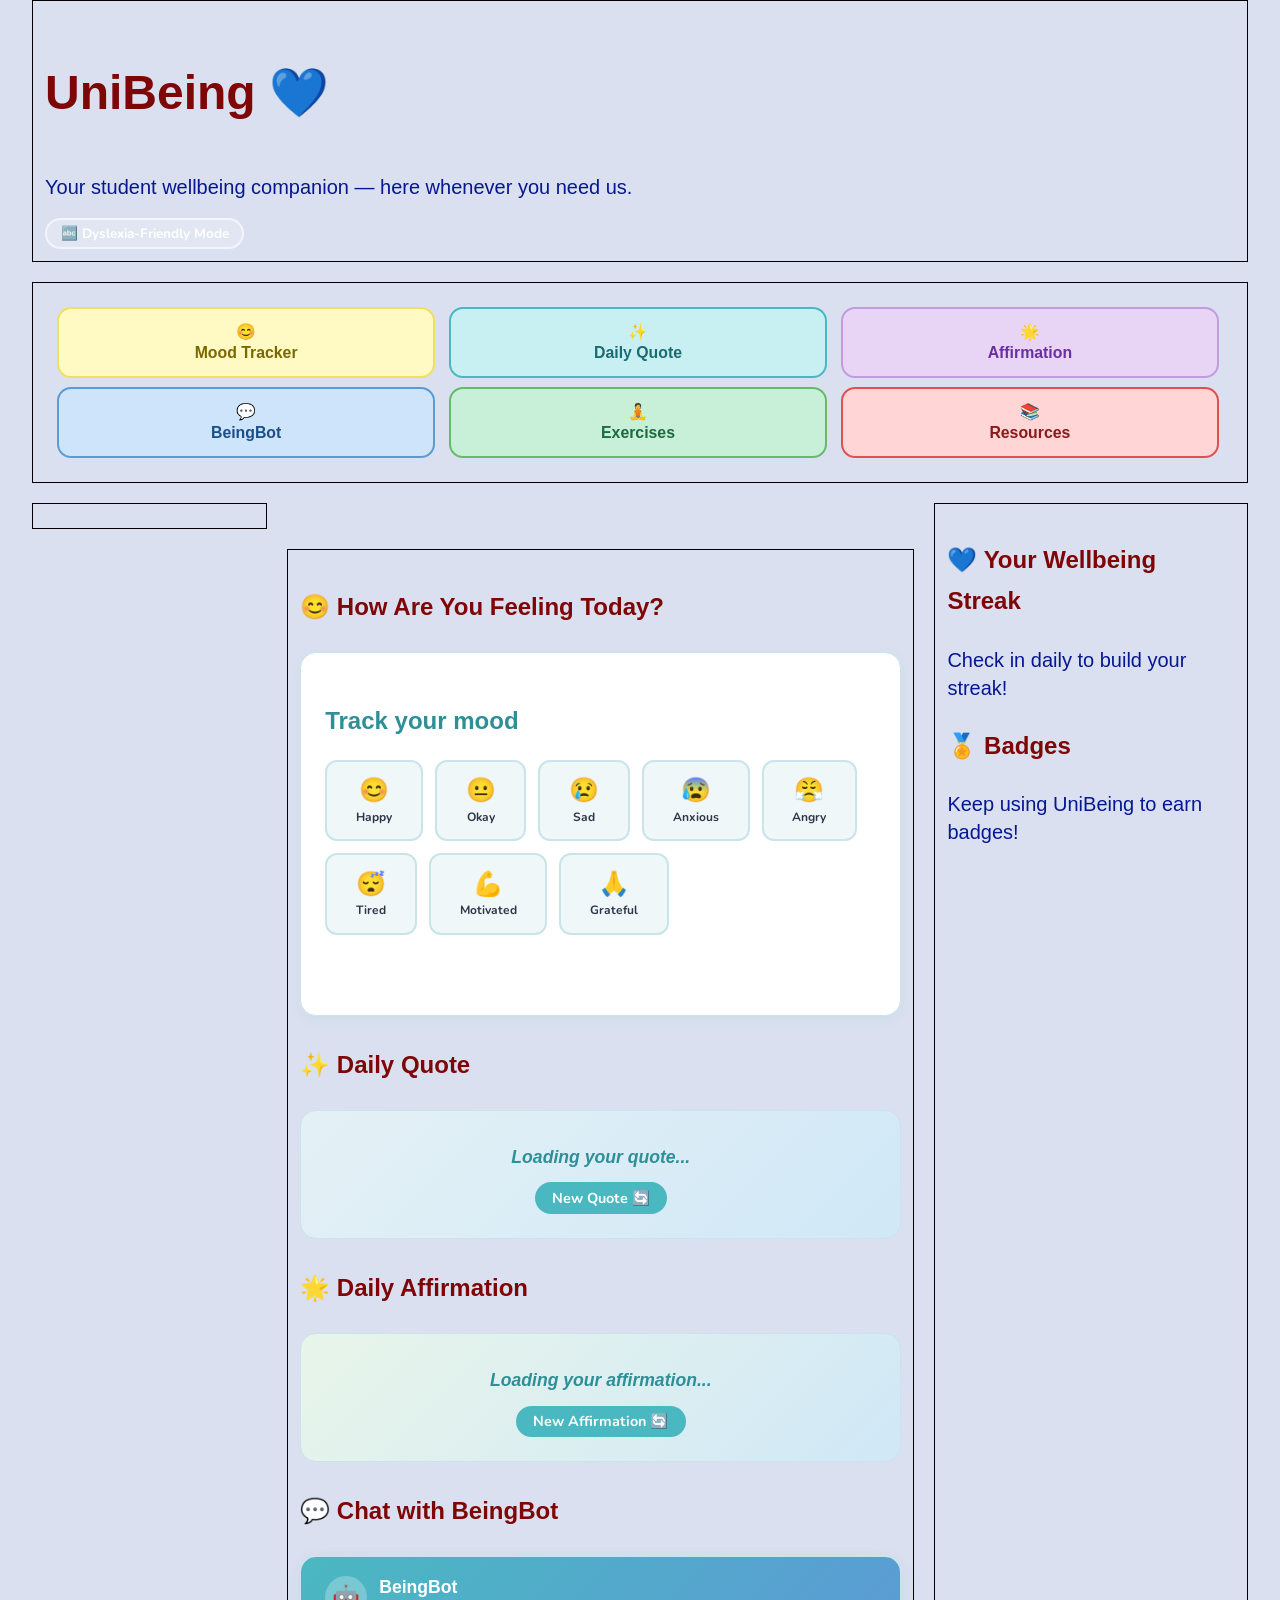
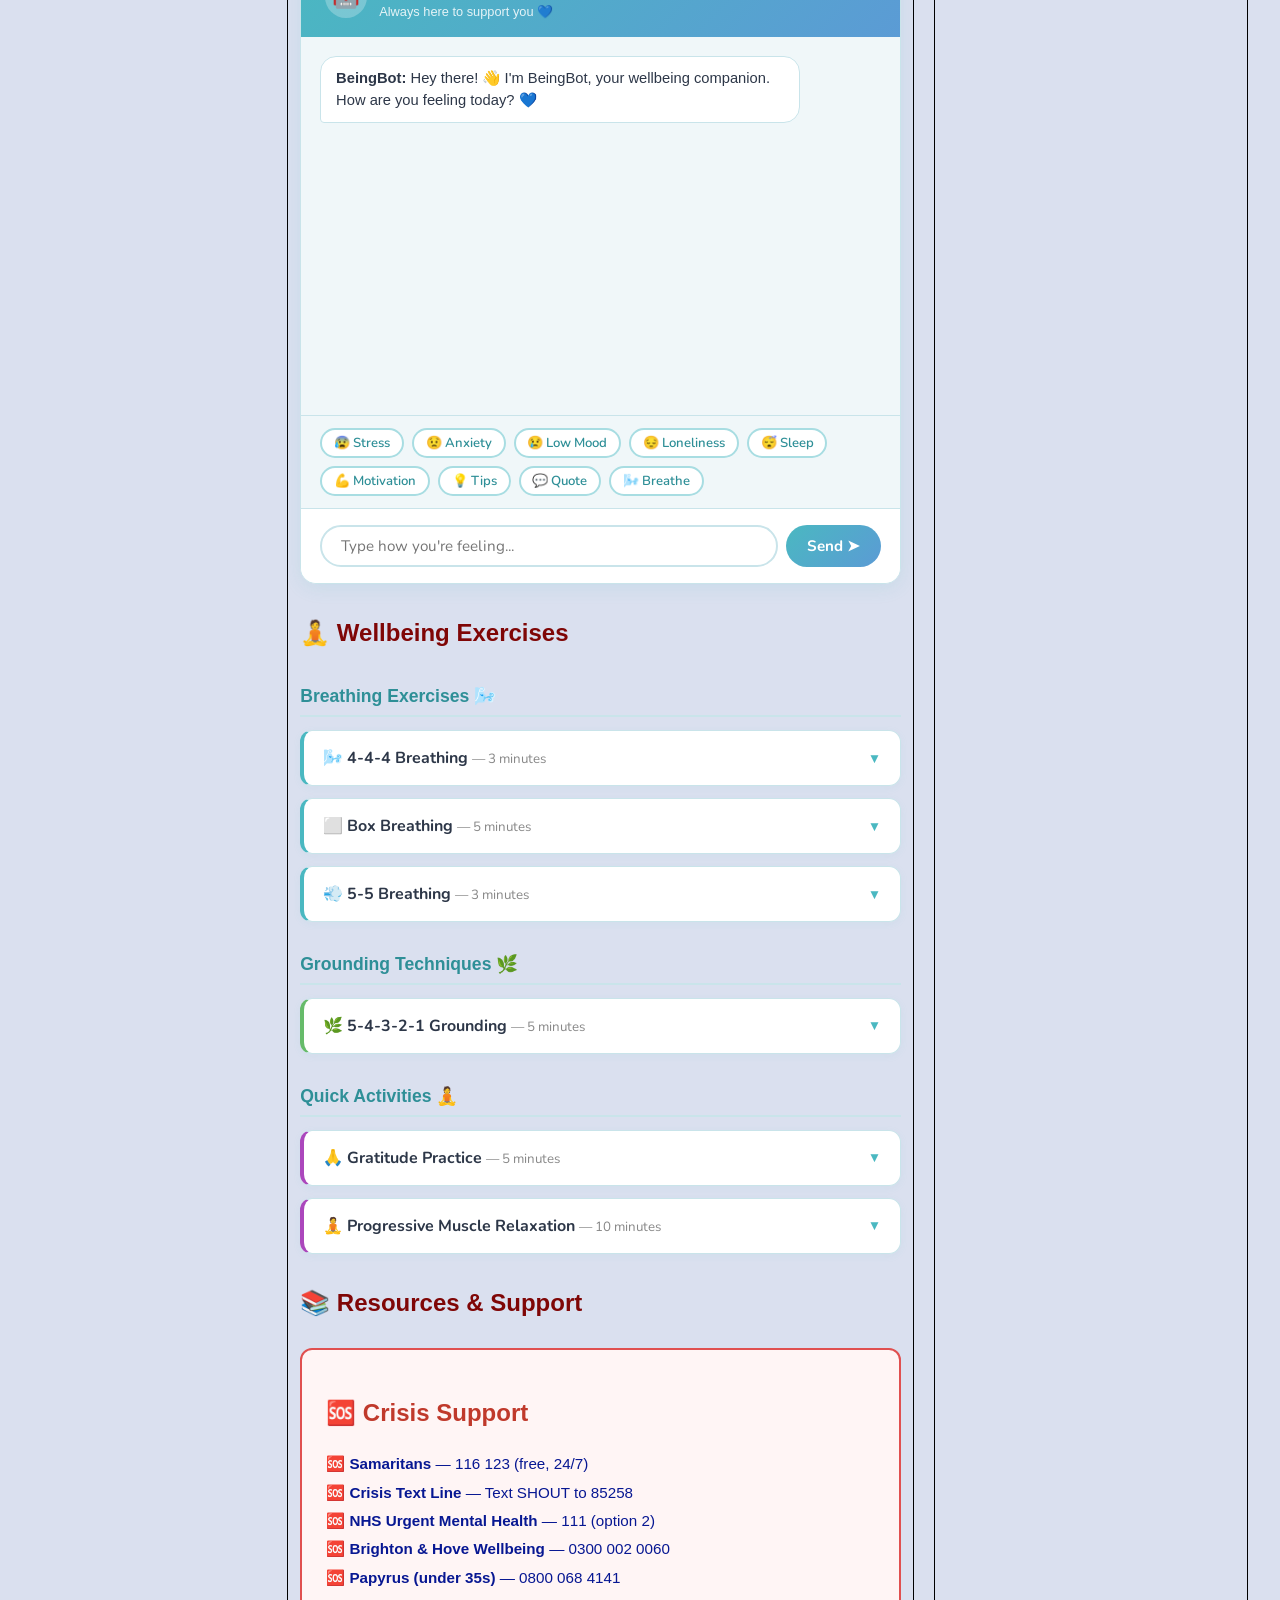
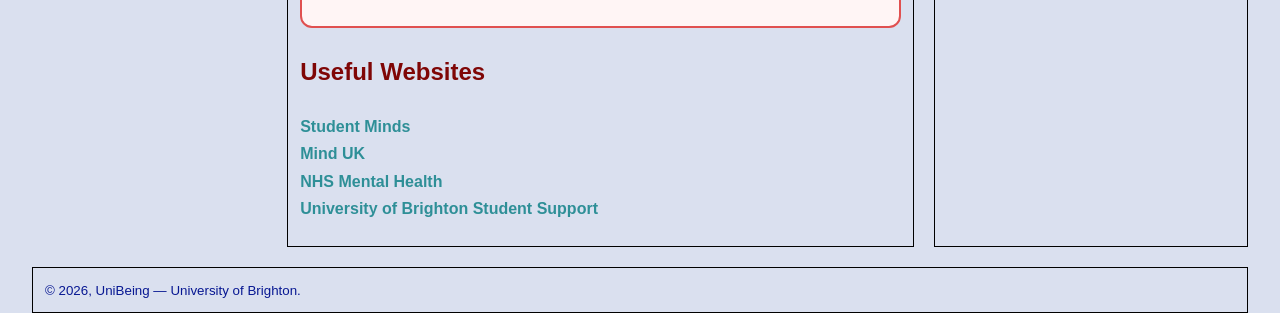
==== website_files/index.html @ f3c914a4 "'Rebuild the index.html'" ====
<!doctype html>
<html lang="en">

<head>
  <meta charset="utf-8">
  <meta name="viewport" content="width=device-width, initial-scale=1">
  <title>UniBeing — Your Student Wellbeing Companion</title>
  <link href="cascading_style_sheets/normalize.css" rel="stylesheet">
  <link href="cascading_style_sheets/stylesheet.css" rel="stylesheet">
  <link href="https://fonts.googleapis.com/css2?family=Lora:wght@400;600&family=Nunito:wght@400;600;700&display=swap" rel="stylesheet">

  <style>
    /* =====================================================
       NAV TILES
    ===================================================== */
    .menu ul {
      display: grid;
      grid-template-columns: repeat(3, 1fr);
      gap: 0.6em;
      list-style: none;
      padding: 0.75em;
      margin: 0;
    }
    .menu li { margin: 0; }
    .menu a {
      display: flex;
      flex-direction: column;
      align-items: center;
      justify-content: center;
      padding: 0.8em 0.5em;
      border-radius: 14px;
      font-weight: 700;
      font-size: 0.88em;
      text-decoration: none;
      text-align: center;
      transition: transform 0.2s, box-shadow 0.2s;
      line-height: 1.3;
    }
    .menu a:hover {
      transform: translateY(-2px);
      box-shadow: 0 4px 12px rgba(0,0,0,0.12);
    }
    .menu li:nth-child(1) a { background: #fff9c4; color: #7a6800; border: 2px solid #f0e060; }
    .menu li:nth-child(2) a { background: #c8f0f3; color: #1a6b72; border: 2px solid #4ab8c1; }
    .menu li:nth-child(3) a { background: #e8d5f5; color: #6a2fa0; border: 2px solid #c39be0; }
    .menu li:nth-child(4) a { background: #cde4fa; color: #1a4f8a; border: 2px solid #5b9bd5; }
    .menu li:nth-child(5) a { background: #c8f0d8; color: #1a6b40; border: 2px solid #66bb6a; }
    .menu li:nth-child(6) a { background: #ffd5d5; color: #8a1a1a; border: 2px solid #e05050; }

    /* =====================================================
       DYSLEXIA-FRIENDLY MODE
    ===================================================== */
    body.dyslexia {
      font-family: Arial, sans-serif !important;
      letter-spacing: 0.05em;
      word-spacing: 0.1em;
      line-height: 1.9;
      background: #fdf6e3 !important;
    }
    body.dyslexia * { font-family: Arial, sans-serif !important; }
    body.dyslexia p, body.dyslexia li, body.dyslexia .chat-message { max-width: 70ch; }

    #dyslexia-toggle {
      background: rgba(255,255,255,0.2);
      color: white;
      border: 2px solid rgba(255,255,255,0.6);
      border-radius: 20px;
      padding: 0.3em 1em;
      font-family: 'Nunito', Arial, sans-serif;
      font-size: 0.85em;
      font-weight: 700;
      cursor: pointer;
      transition: all 0.2s;
      margin-top: 0.5em;
    }
    #dyslexia-toggle:hover { background: rgba(255,255,255,0.35); }

    /* =====================================================
       QUOTE & AFFIRMATION CARDS
    ===================================================== */
    .quote-card {
      background: linear-gradient(135deg, #e4f1f5, #d0e8f7);
      border-radius: 16px;
      padding: 1.5em 2em;
      text-align: center;
      border: 1px solid #c9e4ea;
      margin-bottom: 1.5em;
    }
    .affirmation-card {
      background: linear-gradient(135deg, #e8f5e9, #d0e8f7);
      border-radius: 16px;
      padding: 1.5em 2em;
      text-align: center;
      border: 1px solid #c9e4ea;
      margin-bottom: 1.5em;
    }
    .quote-card p, .affirmation-card p {
      font-size: 1.1em;
      color: #2e8f97;
      font-style: italic;
      font-weight: 600;
      margin-bottom: 0.75em;
    }
    .refresh-btn {
      background: #4ab8c1;
      color: white;
      border: none;
      border-radius: 20px;
      padding: 0.4em 1.2em;
      font-family: 'Nunito', Arial, sans-serif;
      font-weight: 700;
      cursor: pointer;
      font-size: 0.9em;
      transition: opacity 0.2s;
    }
    .refresh-btn:hover { opacity: 0.85; }

    /* =====================================================
       MOOD TRACKER
    ===================================================== */
    .mood-tracker {
      background: white;
      border-radius: 16px;
      border: 1px solid #c9e4ea;
      padding: 1.5em;
      margin-bottom: 1.5em;
      box-shadow: 0 4px 12px rgba(74,184,193,0.08);
    }
    .mood-tracker h3 { margin-bottom: 0.75em; color: #2e8f97; }
    .mood-buttons {
      display: flex;
      gap: 0.75em;
      flex-wrap: wrap;
      margin-bottom: 1em;
    }
    .mood-btn {
      background: #f0f7f9;
      border: 2px solid #c9e4ea;
      border-radius: 12px;
      padding: 0.6em 1.2em;
      font-size: 1.5em;
      cursor: pointer;
      transition: all 0.2s;
      display: flex;
      flex-direction: column;
      align-items: center;
      gap: 0.2em;
    }
    .mood-btn span.mood-label {
      font-size: 0.5em;
      font-family: 'Nunito', Arial, sans-serif;
      font-weight: 700;
      color: #2d3748;
    }
    .mood-btn:hover, .mood-btn.selected {
      border-color: #4ab8c1;
      background: #d0f0f3;
      transform: translateY(-2px);
    }
    .mood-history {
      font-size: 0.9em;
      color: #555;
      font-family: 'Nunito', Arial, sans-serif;
    }
    .mood-history span {
      display: inline-block;
      background: #f0f7f9;
      border-radius: 8px;
      padding: 0.2em 0.6em;
      margin: 0.2em;
      border: 1px solid #c9e4ea;
    }

    /* =====================================================
       CHAT INTERFACE
    ===================================================== */
    .chat-section {
      background: #fff;
      border-radius: 16px;
      box-shadow: 0 4px 18px rgba(74,184,193,0.12);
      border: 1px solid #c9e4ea;
      overflow: hidden;
      margin-bottom: 1.5em;
    }
    .chat-header {
      background: linear-gradient(135deg, #4ab8c1, #5b9bd5);
      color: white;
      padding: 1em 1.5em;
      display: flex;
      align-items: center;
      gap: 0.75em;
    }
    .bot-avatar {
      width: 42px; height: 42px;
      background: rgba(255,255,255,0.25);
      border-radius: 50%;
      display: flex;
      align-items: center;
      justify-content: center;
      font-size: 1.4em;
    }
    .chat-header h3 { color: white; margin: 0; font-size: 1.1em; }
    .chat-header p  { color: rgba(255,255,255,0.85); margin: 0; font-size: 0.8em; }

    #chat-box {
      height: 340px;
      overflow-y: auto;
      padding: 1.2em;
      display: flex;
      flex-direction: column;
      gap: 0.75em;
      background: #f0f7f9;
    }
    .chat-message {
      max-width: 80%;
      padding: 0.7em 1em;
      border-radius: 16px;
      font-size: 0.92em;
      line-height: 1.5;
      white-space: pre-line;
    }
    .user-message {
      background: linear-gradient(135deg, #4ab8c1, #5b9bd5);
      color: white;
      border-bottom-right-radius: 4px;
      align-self: flex-end;
    }
    .bot-message { border-bottom-left-radius: 4px; align-self: flex-start; color: #2d3748; }
    .bot-general   { background: #f0f0f0; border: 1px solid #ddd; }
    .bot-stress    { background: #fff0e0; border: 1px solid #f5c89a; }
    .bot-anxiety   { background: #fffde0; border: 1px solid #f0e068; }
    .bot-sad       { background: #f0e8ff; border: 1px solid #c9a8f0; }
    .bot-lonely    { background: #ffe8f0; border: 1px solid #f0a8c8; }
    .bot-sleep     { background: #e0e8ff; border: 1px solid #a8b8f0; }
    .bot-motivate  { background: #e8f5e9; border: 1px solid #a8d8b0; }
    .bot-breathing { background: #e0f5f0; border: 1px solid #80ccc0; }
    .bot-tips      { background: #e0f7fa; border: 1px solid #4ab8c1; }
    .bot-quote     { background: #ede8ff; border: 1px solid #b8a8f0; }
    .bot-greeting  { background: #ffffff; border: 1px solid #c9e4ea; }
    .bot-crisis    { background: #ffe0e0; border: 2px solid #e05050; }

    .quick-buttons {
      display: flex;
      flex-wrap: wrap;
      gap: 0.5em;
      padding: 0.75em 1.2em;
      background: #f0f7f9;
      border-top: 1px solid #c9e4ea;
    }
    .quick-btn {
      background: white;
      border: 2px solid #a8dde2;
      border-radius: 20px;
      padding: 0.3em 0.9em;
      font-size: 0.82em;
      color: #2e8f97;
      font-weight: 600;
      cursor: pointer;
      font-family: 'Nunito', Arial, sans-serif;
      transition: all 0.2s;
    }
    .quick-btn:hover { background: #4ab8c1; color: white; border-color: #4ab8c1; }
    .chat-input-area {
      display: flex;
      gap: 0.5em;
      padding: 1em 1.2em;
      background: #fff;
      border-top: 1px solid #c9e4ea;
    }
    #user-input {
      flex: 1;
      border: 2px solid #c9e4ea;
      border-radius: 24px;
      padding: 0.6em 1.2em;
      font-family: 'Nunito', Arial, sans-serif;
      font-size: 0.95em;
      color: #2d3748;
      outline: none;
      transition: border-color 0.2s;
    }
    #user-input:focus { border-color: #4ab8c1; box-shadow: 0 0 0 3px rgba(74,184,193,0.15); }
    #send-btn {
      background: linear-gradient(135deg, #4ab8c1, #5b9bd5);
      color: white;
      border: none;
      border-radius: 24px;
      padding: 0.6em 1.4em;
      font-family: 'Nunito', Arial, sans-serif;
      font-weight: 700;
      font-size: 0.95em;
      cursor: pointer;
      transition: opacity 0.2s, transform 0.2s;
    }
    #send-btn:hover { opacity: 0.9; transform: translateY(-1px); }

    /* =====================================================
       EXERCISES
    ===================================================== */
    .exercise-category { margin-bottom: 1.5em; }
    .category-heading {
      font-size: 1.1em;
      font-weight: 700;
      color: #2e8f97;
      margin-bottom: 0.75em;
      padding: 0.5em 0;
      border-bottom: 2px solid #c9e4ea;
    }
    .exercise-card {
      background: white;
      border-radius: 12px;
      border: 1px solid #c9e4ea;
      margin-bottom: 0.75em;
      overflow: hidden;
      box-shadow: 0 2px 8px rgba(74,184,193,0.06);
    }
    .exercise-card.breathing { border-left: 4px solid #4ab8c1; }
    .exercise-card.grounding { border-left: 4px solid #66bb6a; }
    .exercise-card.activity  { border-left: 4px solid #ab47bc; }
    .exercise-toggle {
      width: 100%;
      background: none;
      border: none;
      padding: 1em 1.2em;
      display: flex;
      justify-content: space-between;
      align-items: center;
      cursor: pointer;
      font-family: 'Nunito', Arial, sans-serif;
      font-size: 1em;
      font-weight: 700;
      color: #2d3748;
      text-align: left;
    }
    .exercise-toggle:hover { background: #f0f7f9; }
    .exercise-toggle .arrow { transition: transform 0.3s; font-size: 0.85em; color: #4ab8c1; }
    .exercise-toggle.open .arrow { transform: rotate(180deg); }
    .exercise-content { display: none; padding: 0 1.2em 1.2em 1.2em; }
    .exercise-content.open { display: block; }
    .exercise-description { color: #444; margin-bottom: 1em; font-size: 0.95em; }
    .exercise-steps { list-style: decimal; padding-left: 1.5em; margin-bottom: 1em; }
    .exercise-steps li { margin-bottom: 0.4em; font-size: 0.93em; color: #2d3748; }
    .exercise-tip {
      background: #f0f7f9;
      border-left: 3px solid #4ab8c1;
      padding: 0.6em 1em;
      border-radius: 0 8px 8px 0;
      font-size: 0.88em;
      color: #2e8f97;
      font-style: italic;
    }

    /* =====================================================
       RESOURCES
    ===================================================== */
    .crisis-box {
      background: #fff5f5;
      border: 2px solid #e05050;
      border-radius: 12px;
      padding: 1.2em 1.5em;
      margin-bottom: 1.5em;
    }
    .crisis-box h3 { color: #c0392b; margin-bottom: 0.5em; }
    .crisis-box ul { list-style: none; padding: 0; }
    .crisis-box li { padding: 0.3em 0; font-size: 0.95em; }
    .resources-links ul { list-style: none; padding: 0; }
    .resources-links li { margin-bottom: 0.5em; }
    .resources-links a { color: #2e8f97; font-weight: 600; text-decoration: none; }
    .resources-links a:hover { text-decoration: underline; }

    .sr-only {
      position: absolute; width: 1px; height: 1px;
      padding: 0; margin: -1px; overflow: hidden;
      clip: rect(0,0,0,0); border: 0;
    }
  </style>
</head>

<body>
  <div id="wrapper">
    <a id="Top"></a>

    <!-- HEADER -->
    <header class="banner" role="banner">
      <h1>UniBeing 💙</h1>
      <p>Your student wellbeing companion — here whenever you need us.</p>
      <button id="dyslexia-toggle" aria-pressed="false" aria-label="Toggle dyslexia-friendly mode">
        🔤 Dyslexia-Friendly Mode
      </button>
    </header>

    <!-- NAV -->
    <nav class="menu" aria-label="Main navigation">
      <ul>
        <li><a href="#mood">😊<br>Mood Tracker</a></li>
        <li><a href="#quote">✨<br>Daily Quote</a></li>
        <li><a href="#affirmation">🌟<br>Affirmation</a></li>
        <li><a href="#chat">💬<br>BeingBot</a></li>
        <li><a href="#exercises">🧘<br>Exercises</a></li>
        <li><a href="#resources">📚<br>Resources</a></li>
      </ul>
    </nav>

    <!-- MAIN -->
    <main role="main">

      <!-- MOOD TRACKER -->
      <a id="mood"></a>
      <h2>😊 How Are You Feeling Today?</h2>
      <div class="mood-tracker" role="region" aria-label="Mood tracker">
        <h3>Track your mood</h3>
        <div class="mood-buttons" role="group" aria-label="Select your mood">
          <button class="mood-btn" onclick="logMood('Happy', '😊', event)" aria-label="Happy">
            😊<span class="mood-label">Happy</span>
          </button>
          <button class="mood-btn" onclick="logMood('Okay', '😐', event)" aria-label="Okay">
            😐<span class="mood-label">Okay</span>
          </button>
          <button class="mood-btn" onclick="logMood('Sad', '😢', event)" aria-label="Sad">
            😢<span class="mood-label">Sad</span>
          </button>
          <button class="mood-btn" onclick="logMood('Anxious', '😰', event)" aria-label="Anxious">
            😰<span class="mood-label">Anxious</span>
          </button>
          <button class="mood-btn" onclick="logMood('Angry', '😤', event)" aria-label="Angry">
            😤<span class="mood-label">Angry</span>
          </button>
          <button class="mood-btn" onclick="logMood('Tired', '😴', event)" aria-label="Tired">
            😴<span class="mood-label">Tired</span>
          </button>
          <button class="mood-btn" onclick="logMood('Motivated', '💪', event)" aria-label="Motivated">
            💪<span class="mood-label">Motivated</span>
          </button>
          <button class="mood-btn" onclick="logMood('Grateful', '🙏', event)" aria-label="Grateful">
            🙏<span class="mood-label">Grateful</span>
          </button>
        </div>
        <p id="mood-feedback" style="font-family:'Nunito',Arial,sans-serif;color:#2e8f97;font-weight:600;min-height:1.5em;"></p>
        <div class="mood-history" id="mood-history" aria-live="polite"></div>
      </div>

      <!-- DAILY QUOTE -->
      <a id="quote"></a>
      <h2>✨ Daily Quote</h2>
      <div class="quote-card" role="region" aria-label="Daily quote">
        <p id="daily-quote">Loading your quote...</p>
        <button class="refresh-btn" id="refresh-quote" aria-label="Get a new quote">New Quote 🔄</button>
      </div>

      <!-- DAILY AFFIRMATION -->
      <a id="affirmation"></a>
      <h2>🌟 Daily Affirmation</h2>
      <div class="affirmation-card" role="region" aria-label="Daily affirmation">
        <p id="daily-affirmation">Loading your affirmation...</p>
        <button class="refresh-btn" id="refresh-affirmation" aria-label="Get a new affirmation">New Affirmation 🔄</button>
      </div>

      <!-- BEINGBOT -->
      <a id="chat"></a>
      <h2>💬 Chat with BeingBot</h2>
      <div class="chat-section" role="region" aria-label="BeingBot chat">
        <div class="chat-header">
          <div class="bot-avatar" aria-hidden="true">🤖</div>
          <div>
            <h3>BeingBot</h3>
            <p>Always here to support you 💙</p>
          </div>
        </div>
        <div id="chat-box" role="log" aria-live="polite" aria-label="Chat messages"></div>
        <div class="quick-buttons" role="group" aria-label="Quick topic buttons">
          <button class="quick-btn" onclick="quickSend('I feel stressed')">😰 Stress</button>
          <button class="quick-btn" onclick="quickSend('I feel anxious')">😟 Anxiety</button>
          <button class="quick-btn" onclick="quickSend('I feel sad')">😢 Low Mood</button>
          <button class="quick-btn" onclick="quickSend('I feel lonely')">😔 Loneliness</button>
          <button class="quick-btn" onclick="quickSend('I cannot sleep')">😴 Sleep</button>
          <button class="quick-btn" onclick="quickSend('I need motivation')">💪 Motivation</button>
          <button class="quick-btn" onclick="quickSend('I need tips')">💡 Tips</button>
          <button class="quick-btn" onclick="quickSend('Give me a quote')">💬 Quote</button>
          <button class="quick-btn" onclick="quickSend('breathing exercise')">🌬️ Breathe</button>
        </div>
        <div class="chat-input-area">
          <label for="user-input" class="sr-only">Type your message</label>
          <input type="text" id="user-input" placeholder="Type how you're feeling..." aria-label="Type your message">
          <button id="send-btn" onclick="sendMessage()" aria-label="Send message">Send ➤</button>
        </div>
      </div>

      <!-- EXERCISES -->
      <a id="exercises"></a>
      <h2>🧘 Wellbeing Exercises</h2>
      <div id="exercises-container" role="region" aria-label="Wellbeing exercises">
        <p style="color:#888;font-family:'Nunito',Arial,sans-serif;">Loading exercises...</p>
      </div>

      <!-- RESOURCES -->
      <a id="resources"></a>
      <h2>📚 Resources &amp; Support</h2>
      <div class="crisis-box" role="alert">
        <h3>🆘 Crisis Support</h3>
        <ul>
          <li>🆘 <strong>Samaritans</strong> — 116 123 (free, 24/7)</li>
          <li>🆘 <strong>Crisis Text Line</strong> — Text SHOUT to 85258</li>
          <li>🆘 <strong>NHS Urgent Mental Health</strong> — 111 (option 2)</li>
          <li>🆘 <strong>Brighton &amp; Hove Wellbeing</strong> — 0300 002 0060</li>
          <li>🆘 <strong>Papyrus (under 35s)</strong> — 0800 068 4141</li>
        </ul>
      </div>
      <div class="resources-links">
        <h3>Useful Websites</h3>
        <ul>
          <li><a href="https://www.studentminds.org.uk" target="_blank" rel="noopener">Student Minds</a></li>
          <li><a href="https://www.mind.org.uk" target="_blank" rel="noopener">Mind UK</a></li>
          <li><a href="https://www.nhs.uk/mental-health" target="_blank" rel="noopener">NHS Mental Health</a></li>
          <li><a href="https://www.brighton.ac.uk/student-life/support/index.aspx" target="_blank" rel="noopener">University of Brighton Student Support</a></li>
        </ul>
      </div>

    </main>

    <!-- ASIDE -->
    <aside role="complementary" aria-label="Your progress">
      <h3>💙 Your Wellbeing Streak</h3>
      <p id="streak-display">Check in daily to build your streak!</p>
      <h3 style="margin-top:1em;">🏅 Badges</h3>
      <p id="badge-display">Keep using UniBeing to earn badges!</p>
    </aside>

    <!-- FOOTER -->
    <footer role="contentinfo">
      <small>&copy; 2026, UniBeing — University of Brighton.</small>
    </footer>

  </div>

  <!-- SCRIPTS -->
  <script src="quotes.js"></script>
  <script src="affirmations.js"></script>
  <script src="WellbeingExercises.js"></script>
  <script src="centralHub.js"></script>

  <script>
    // ---- DYSLEXIA TOGGLE --------------------------------
    const dyslexiaBtn = document.getElementById('dyslexia-toggle');
    if (localStorage.getItem('dyslexiaMode') === 'true') {
      document.body.classList.add('dyslexia');
      dyslexiaBtn.setAttribute('aria-pressed', 'true');
      dyslexiaBtn.textContent = '\uD83D\uDD24 Standard Mode';
    }
    dyslexiaBtn.addEventListener('click', function () {
      const isOn = document.body.classList.toggle('dyslexia');
      localStorage.setItem('dyslexiaMode', isOn);
      dyslexiaBtn.setAttribute('aria-pressed', isOn);
      dyslexiaBtn.textContent = isOn ? '\uD83D\uDD24 Standard Mode' : '\uD83D\uDD24 Dyslexia-Friendly Mode';
    });

    // ---- DAILY QUOTE ------------------------------------
    function loadQuote() {
      if (typeof quotes !== 'undefined' && quotes.length > 0) {
        const q = quotes[Math.floor(Math.random() * quotes.length)];
        document.getElementById('daily-quote').textContent = '\u201C' + q + '\u201D';
      }
    }
    document.getElementById('refresh-quote').addEventListener('click', loadQuote);
    loadQuote();

    // ---- DAILY AFFIRMATION ------------------------------
    function loadAffirmation() {
      if (typeof affirmations !== 'undefined' && affirmations.length > 0) {
        const a = affirmations[Math.floor(Math.random() * affirmations.length)];
        document.getElementById('daily-affirmation').textContent = '\u201C' + a + '\u201D';
      }
    }
    document.getElementById('refresh-affirmation').addEventListener('click', loadAffirmation);
    loadAffirmation();

    // ---- MOOD TRACKER -----------------------------------
    function logMood(mood, emoji, e) {
      const now = new Date();
      const entry = {
        mood, emoji,
        date: now.toLocaleDateString('en-GB'),
        time: now.toLocaleTimeString('en-GB', { hour: '2-digit', minute: '2-digit' })
      };
      const history = JSON.parse(localStorage.getItem('moodHistory') || '[]');
      history.unshift(entry);
      if (history.length > 7) history.pop();
      localStorage.setItem('moodHistory', JSON.stringify(history));
      document.getElementById('mood-feedback').textContent =
        emoji + ' ' + mood + ' logged at ' + entry.time + ' \u2014 thank you for checking in! \uD83D\uDC99';
      document.querySelectorAll('.mood-btn').forEach(btn => btn.classList.remove('selected'));
      if (e && e.currentTarget) e.currentTarget.classList.add('selected');
      renderMoodHistory();
    }

    function renderMoodHistory() {
      const history = JSON.parse(localStorage.getItem('moodHistory') || '[]');
      const container = document.getElementById('mood-history');
      if (history.length === 0) { container.innerHTML = ''; return; }
      container.innerHTML = '<strong>Recent moods:</strong> ' +
        history.map(e => `<span title="${e.date} ${e.time}">${e.emoji} ${e.mood}</span>`).join('');
    }
    renderMoodHistory();

    // ---- BEINGBOT COLOUR CODING -------------------------
    function getTopicClass(input) {
      input = input.toLowerCase();
      const crisis    = ["suicide","suicidal","kill myself","end my life","want to die","self harm","hurt myself","hopeless","worthless"];
      const stress    = ["stress","overwhelmed","too much","pressure","burnout"];
      const anxiety   = ["anxious","anxiety","nervous","panic","worried","worry","fear"];
      const sad       = ["sad","unhappy","depressed","depression","low","down","empty","numb","crying"];
      const lonely    = ["lonely","alone","isolated","no friends","left out"];
      const sleep     = ["sleep","insomnia","tired","exhausted","fatigue"];
      const motivate  = ["motivat","unmotivated","procrastinat","focus","stuck","lazy"];
      const breathing = ["breath","calm down","relax","relaxation"];
      const tips      = ["tip","advice","help","resource","support"];
      const quote     = ["quote","inspire","affirmation","motivational"];
      const greeting  = ["hello","hi","hey","hiya","good morning","good evening"];
      if (crisis.some(w => input.includes(w)))    return 'bot-crisis';
      if (stress.some(w => input.includes(w)))    return 'bot-stress';
      if (anxiety.some(w => input.includes(w)))   return 'bot-anxiety';
      if (sad.some(w => input.includes(w)))       return 'bot-sad';
      if (lonely.some(w => input.includes(w)))    return 'bot-lonely';
      if (sleep.some(w => input.includes(w)))     return 'bot-sleep';
      if (motivate.some(w => input.includes(w)))  return 'bot-motivate';
      if (breathing.some(w => input.includes(w))) return 'bot-breathing';
      if (tips.some(w => input.includes(w)))      return 'bot-tips';
      if (quote.some(w => input.includes(w)))     return 'bot-quote';
      if (greeting.some(w => input.includes(w)))  return 'bot-greeting';
      return 'bot-general';
    }

    function sendMessage() {
      const inputField = document.getElementById('user-input');
      const chatBox    = document.getElementById('chat-box');
      const userMsg    = inputField.value.trim();
      if (!userMsg) return;
      // User bubble
      const userDiv = document.createElement('div');
      userDiv.classList.add('chat-message', 'user-message');
      userDiv.innerHTML = `<strong>You:</strong> ${userMsg}`;
      chatBox.appendChild(userDiv);
      // Bot bubble
      const botDiv = document.createElement('div');
      botDiv.classList.add('chat-message', 'bot-message', getTopicClass(userMsg));
      botDiv.innerHTML = `<strong>BeingBot:</strong> ${getBotResponse(userMsg)}`;
      // =====================================================
      // 🔊 TEXT-TO-SPEECH — LUKE TO IMPLEMENT HERE (Week 4)
      // Add a speaker button to botDiv that calls speakText()
      // =====================================================
      chatBox.appendChild(botDiv);
      chatBox.scrollTop = chatBox.scrollHeight;
      inputField.value = '';
    }

    function quickSend(message) {
      document.getElementById('user-input').value = message;
      sendMessage();
    }

    // Enter key support
    document.getElementById('user-input').addEventListener('keypress', function (e) {
      if (e.key === 'Enter') sendMessage();
    });

    // ---- EXERCISES RENDER -------------------------------
    function renderExercises() {
      if (typeof wellbeingExercises === 'undefined') return;
      const container = document.getElementById('exercises-container');
      container.innerHTML = '';
      const cats = {
        breathing: { label: 'Breathing Exercises \uD83C\uDF2C\uFE0F', css: 'breathing' },
        grounding: { label: 'Grounding Techniques \uD83C\uDF3F', css: 'grounding' },
        activity:  { label: 'Quick Activities \uD83E\uDDD8', css: 'activity' }
      };
      for (const [key, cat] of Object.entries(cats)) {
        const list = wellbeingExercises.filter(e => e.category === key);
        if (!list.length) continue;
        const catDiv = document.createElement('div');
        catDiv.classList.add('exercise-category');
        catDiv.innerHTML = `<div class="category-heading">${cat.label}</div>`;
        list.forEach(ex => {
          const card = document.createElement('div');
          card.classList.add('exercise-card', cat.css);
          card.innerHTML = `
            <button class="exercise-toggle" aria-expanded="false" aria-controls="ex-${ex.id}">
              <span>${ex.emoji} ${ex.title} <small style="font-weight:400;color:#888;">\u2014 ${ex.duration}</small></span>
              <span class="arrow">\u25BC</span>
            </button>
            <div class="exercise-content" id="ex-${ex.id}" role="region">
              <p class="exercise-description">${ex.description}</p>
              <ol class="exercise-steps">${ex.steps.map(s => `<li>${s}</li>`).join('')}</ol>
              <div class="exercise-tip">\uD83D\uDCA1 <strong>Tip:</strong> ${ex.tip}</div>
            </div>`;
          card.querySelector('.exercise-toggle').addEventListener('click', function () {
            const content = card.querySelector('.exercise-content');
            const isOpen  = content.classList.toggle('open');
            this.classList.toggle('open', isOpen);
            this.setAttribute('aria-expanded', isOpen);
          });
          catDiv.appendChild(card);
        });
        container.appendChild(catDiv);
      }
    }
    renderExercises();

    // ---- AUTO GREETING ----------------------------------
    (function () {
      const chatBox = document.getElementById('chat-box');
      if (chatBox && chatBox.children.length === 0) {
        const greet = document.createElement('div');
        greet.classList.add('chat-message', 'bot-message', 'bot-greeting');
        greet.innerHTML = "<strong>BeingBot:</strong> Hey there! \uD83D\uDC4B I'm BeingBot, your wellbeing companion. How are you feeling today? \uD83D\uDC99";
        chatBox.appendChild(greet);
      }
    })();
  </script>

</body>
</html>
---- website_files/cascading_style_sheets/stylesheet.css ----
/*sections------------------------------------------------------------------- */
body {

    margin: 0;
    padding: 0;
    background-color: #dae0ef;
    font-family: Verdana, Geneva, sans-serif;
    color: #333;
    font-size: 1em;
    line-height: 1.2em;
}
#wrapper {
    max-width: 95%;
    margin: 0 auto;
    font-size: 1em;
    font-family: Verdana, "Oswald", Geneva, Tahoma, sans-serif;
}

#wrapper > * {
    border: 1px solid #000;
    padding: 0.75em;
}

nav ul {
    list-style: none;
    margin: 0;
    padding: 0;
}

table, td {
    border: 1px solid #000;
    border-collapse: collapse;
}

  /* The grid settings for my website */

.banner {
    grid-area: banner;
}

.menu {
    grid-area: menu;
}

nav {
    grid-area: nav;
}

table {
    grid-area: table;
}

main  {
    grid-area: main;
}

aside {
    grid-area: aside;
}

footer {
    grid-area: footer;
}

#wrapper {
    display: grid;
    grid-gap: 20px;
    grid-template-areas:
     "banner"
     "menu"
     "nav"
     "table"
     "main"
     "aside"
     "footer";
  }

  @media (max-width: 48em) {
    table {
     display:none;
    }
    article {
        column-count: 2;
        column-width: 20em;
        column-gap: 1.5em;
        padding: 1em 2em 1em 0;
     }

     article h3 {
        color: #000;
        column-span: all;
     }

     img {
        min-width: 25%;
        max-width: 45%;
      }

      .banner {
        color: #fff;
        background: #dae0ef;
        padding: 1em 0 1em 1.25em;
      }
   }

  @media (min-width: 50em) {
  #wrapper {
    grid-template-columns: 3fr 6fr;
    grid-template-areas: 
      "banner  banner"
      "menu  menu"
      "nav  table"
      "aside  main"
      "footer  footer";
  }

    article {
        column-count: 3;
        column-width: 40em;
        column-gap: 3em;
        padding: 2em 4em 2em 0;
    }

    article h3 {
        color: #7f0606;
        column-span: all;
    }

    img {
        min-width: 50%;
        max-width: 75%;
      }

      .menu li {
        display: inline;
        margin: 0 1em 0 0;
      }

      .menu a {
        display: inline;
        padding: 0;
        border-bottom: 0;
      }

      .banner {
        color: #fff;
        background: #dae0ef;
        padding: 0 0 0 3em;
    }
}

      

@media (min-width: 1000px) {
    #wrapper {
      grid-template-columns: 1.5fr 4fr 2fr;
      grid-template-areas: 
        "banner  banner  banner"
        "menu  menu  menu"
        "nav  table  aside"
        "nav  main  aside"
        "footer  footer  footer";
     }

img {
    min-width: 80%;
    max-width: 95%;
  }

.menu li	{
    list-style-type: none;
    font-size: 18px;
    margin-left: 0px;
    margin-bottom: 20px;
}

.menu a {
    color: #000;
    padding: 5px;
    margin-right: 4px;
    text-decoration: none;
    border: 2px solid #0090D2;
    border-radius: 3px;
}

.menu a:hover {
        background-color: #004857;
        color: #071792;
    }

    .banner {
        color: #071792;
        background: #dae0ef;
    }
}

/*
* These can be changed if necessary, they are only here for now.
*/
.buttons {
    width: 10em;
    height: 2.5em;
    background-color: blue;
    border: 2px solid gold;
    border-radius: 10px;
    font-weight: italic;
    color: black;
    cursor: pointer;
}

.buttons:hover {
    background-color: green;
    transition: 05.s;
}
/*headings------------------------------------------------------------------- */
h1	{
    font-family: Verdana, "Oswald", Geneva, Tahoma, sans-serif;
    color: #7f0606;
    font-size: 3em;
    line-height: 2em;
}
h2	{
    font-family: Verdana, Geneva, Tahoma, sans-serif;
    color: #7f0606;
    font-size: 24px;
    line-height: 50px;
}
h3 	{
    font-family: Verdana, "Oswald", Geneva, Tahoma, sans-serif;
    color: #7f0606;
    font-size: 1.5em;
    line-height: 1.7em;
}

h4 {
    font-family: Verdana, "Oswald", Geneva, Tahoma, sans-serif;
    color: #7f0606;
    font-size: 1.25em;
    line-height: 1.5em;
}
/*grouping------------------------------------------------------------------- */
p	{
    font-family: Verdana, Geneva, Tahoma, sans-serif;
    color: #071792;
    font-size: 1.25rem;
    line-height: 1.4;
    margin: 10px 0 10px 0;
}

p.dropcap:first-letter {
    float: left;
    font-family: Verdana, "Oswald", Geneva, Tahoma, sans-serif;
    color: #071792;
    font-size: 5em;
    line-height: 1;
    margin: 8px 5px 0 0;
}
blockquote	{
}

table   {
    border: 5px solid #000;
    color: #071792;
    font-size: 14px;
}
.post {
    margin-top: 2px;
    margin-bottom: 2px;
    background-color: #333;
}

.fltlt {
    float: left;
    margin-right: 8px;
}

.clear {
    clear: both;
}

.video-wrapper {
    max-width: 960px;
    margin: 0 auto;
    }
    iframe	{
    width: 100%;
    height: auto;
    }
    .video-container {
    position: relative;
    padding-bottom: 56.25%; /*16:9 */
    height: 0; 
    }
    .video-container iframe {
    position: absolute;
    top: 0; left: 0; right: 0; bottom: 0;
    width: 100%;
    height: 100%;
}
/*lists---------------------------------------------------------------------- */
ul	{
}
li	{
    color: #071792;
}
ol	{
    color: #071792;
}
dl	{
    color: #071792;
}
dt	{
}
dd	{
}
/*text------------------------------------------------------------------------ */
em	{
}
strong	{
}
small	{
    color: #071792;
}
cite	{
    color: #071792;
}
time	{
}

label {
    display: block;
    color: #071792;
}

input {
    display: block;
    color: #071792;
}

legend {
    color: #071792;
}

textarea {
    min-width: 10em;
    max-width: 70em;
}
/*image----------------------------------------------------------------------- */
figure	{
    color: #071792;
}
figcaption	{
    color: #071792;
}

.banner-fluid {
    width: 100%;
    max-width: 900px;
}
/*anchors--------------------------------------------------------------------- */
a:link, a:visited, a:active	{
    color: #004857;
}
a:hover {
    color: #004857;
    text-decoration: none;
}
/*FadeInNotification--------------------- */
@keyframes notificationFadeIn {
    from {opacity: 0;}
    to {opacity: 1;}
}

.notification.wrap {
    background: blue; /* For now, can be changed :) */
    color: green;
    display: flex;
    position: fixed;
    opacity: 0;
    top: 0;
    left: 0;
    height: 100%;
    width: 100%;
    z-index: 3;

    animation: fadein 1s;
    animation-delay: 1s;
    animation-fill-mode: forwards;
}

.notification.inner {
    background: #999;
    border: 1px dashed #ddd;
    margin: auto;
    max-width: 320px;
    text-align: center;
}
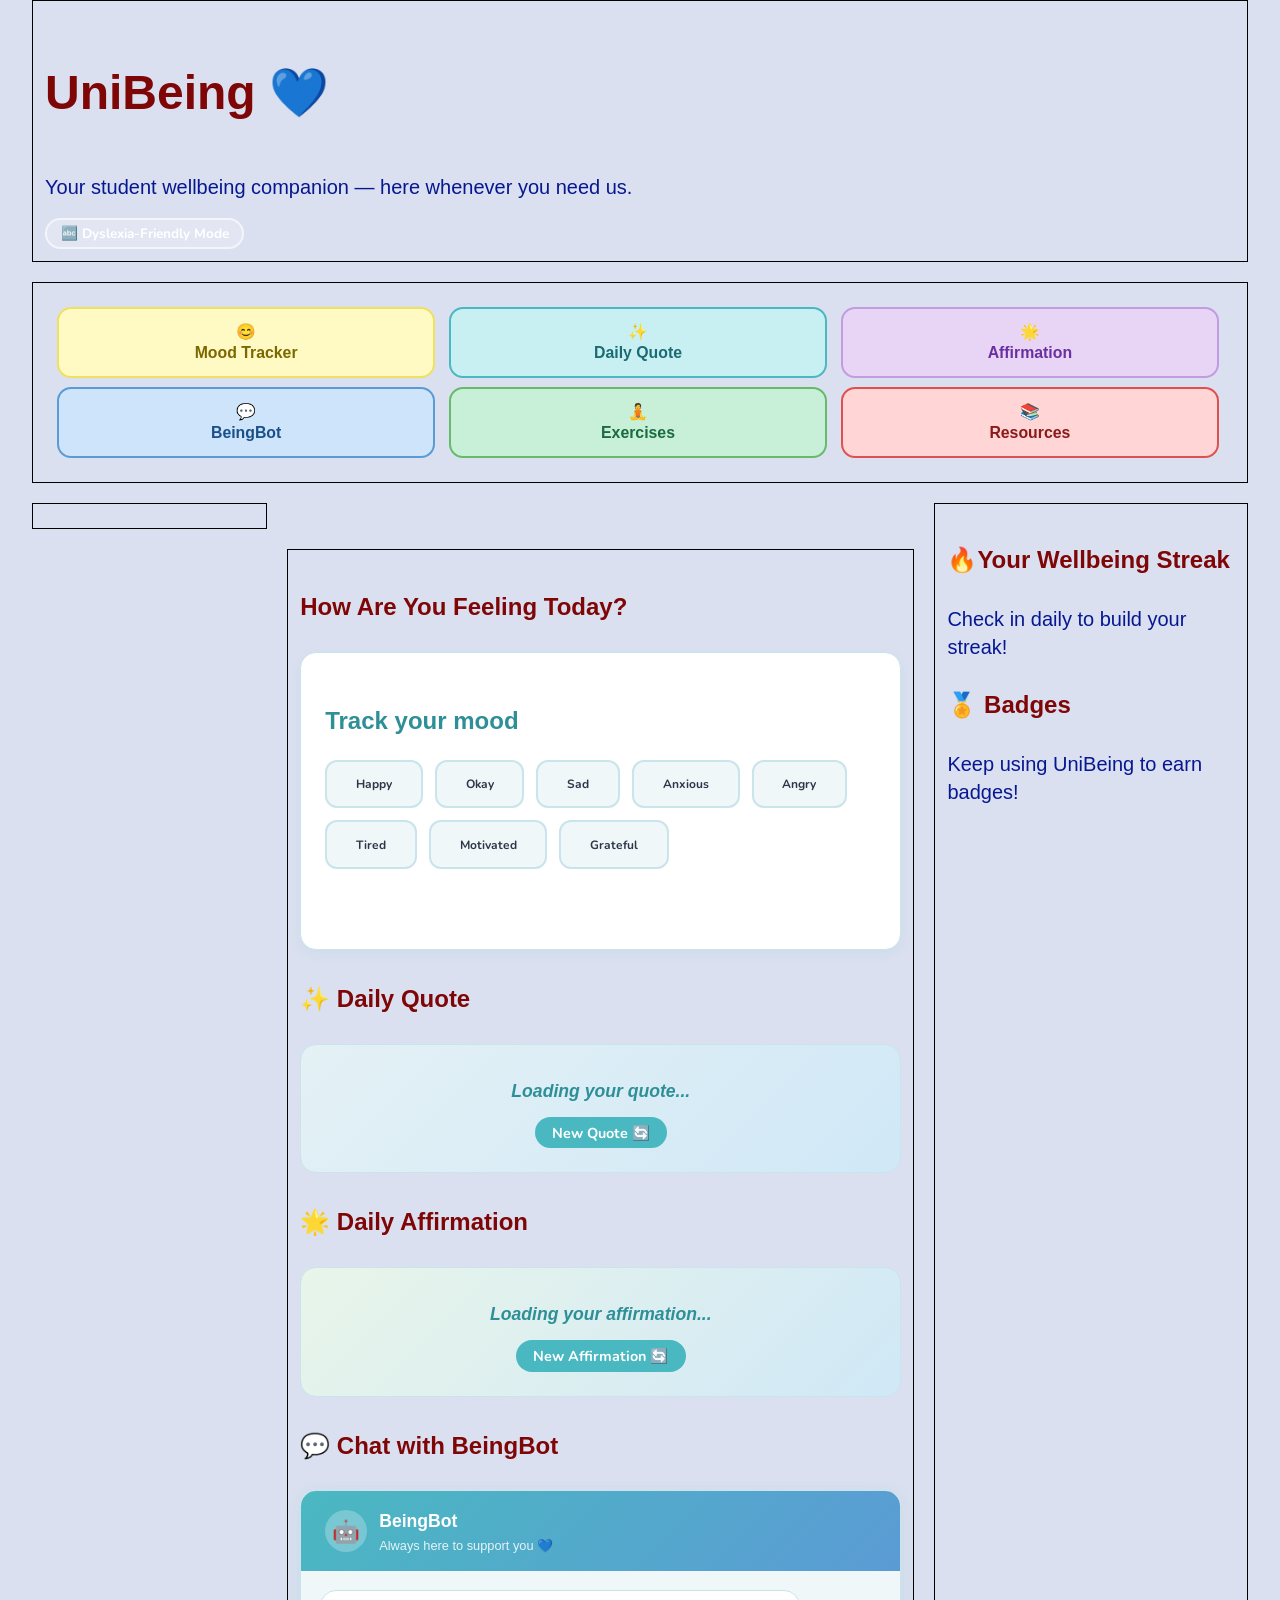
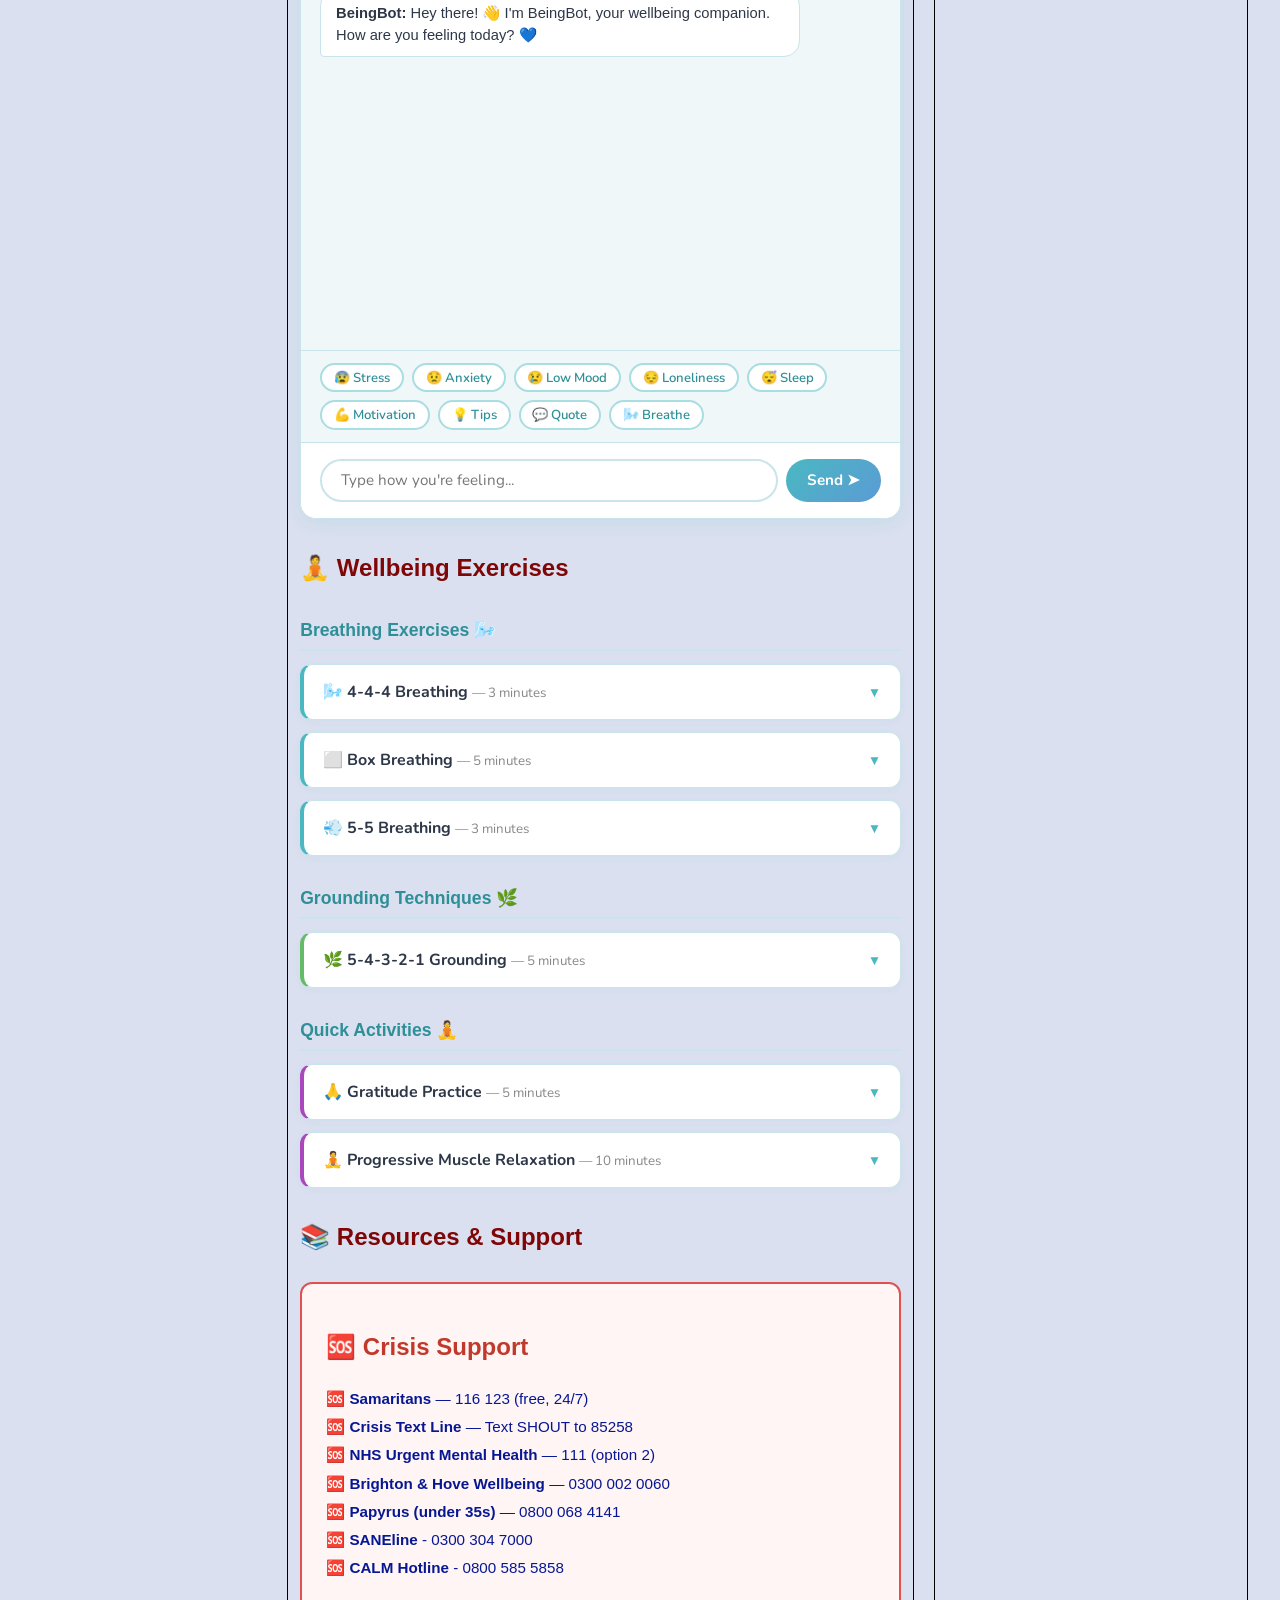
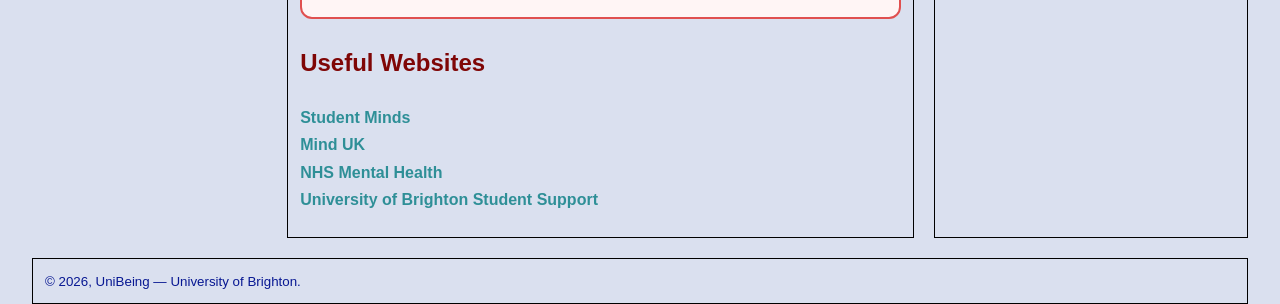
==== commit bd06ee7a: "Added 2 more numbers to crisis list." ====
--- a/website_files/index.html
+++ b/website_files/index.html
@@ -46,6 +46,95 @@
     .menu li:nth-child(4) a { background: #cde4fa; color: #1a4f8a; border: 2px solid #5b9bd5; }
     .menu li:nth-child(5) a { background: #c8f0d8; color: #1a6b40; border: 2px solid #66bb6a; }
     .menu li:nth-child(6) a { background: #ffd5d5; color: #8a1a1a; border: 2px solid #e05050; }
+
+    /* =====================================================
+       MOBILE RESPONSIVE
+    ===================================================== */
+    @media (max-width: 768px) {
+
+      /* Wrapper - single column */
+      #wrapper {
+        display: block !important;
+        padding: 0 !important;
+        margin: 0 !important;
+        width: 100% !important;
+        max-width: 100% !important;
+      }
+
+      /* Header */
+      .banner {
+        padding: 1em !important;
+        text-align: center !important;
+      }
+      .banner h1 { font-size: 1.6em !important; }
+      .banner p  { font-size: 0.9em !important; }
+
+      /* Nav tiles - 2 columns on mobile */
+      .menu ul {
+        grid-template-columns: repeat(2, 1fr) !important;
+        gap: 0.5em !important;
+        padding: 0.5em !important;
+      }
+      .menu a { font-size: 0.8em !important; padding: 0.7em 0.3em !important; }
+
+      /* Main content */
+      main {
+        padding: 0.75em !important;
+        width: 100% !important;
+        box-sizing: border-box !important;
+      }
+
+      /* Headings */
+      main h2 { font-size: 1.2em !important; }
+
+      /* Mood buttons - wrap naturally */
+      .mood-buttons { gap: 0.5em !important; }
+      .mood-btn {
+        padding: 0.5em 0.8em !important;
+        font-size: 1.3em !important;
+      }
+
+      /* Quote & affirmation cards */
+      .quote-card, .affirmation-card {
+        padding: 1em !important;
+      }
+      .quote-card p, .affirmation-card p { font-size: 1em !important; }
+
+      /* Chat section */
+      #chat-box { height: 260px !important; }
+      .chat-message { max-width: 92% !important; font-size: 0.88em !important; }
+      .quick-buttons { gap: 0.4em !important; padding: 0.5em !important; }
+      .quick-btn { font-size: 0.78em !important; padding: 0.3em 0.7em !important; }
+      .chat-input-area { padding: 0.75em !important; }
+      #user-input { font-size: 0.9em !important; }
+      #send-btn { padding: 0.5em 1em !important; font-size: 0.9em !important; }
+
+      /* Exercises */
+      .exercise-toggle { font-size: 0.92em !important; padding: 0.8em 1em !important; }
+
+      /* Crisis box */
+      .crisis-box { padding: 1em !important; }
+      .crisis-box li { font-size: 0.88em !important; }
+
+      /* Aside - move below main */
+      aside {
+        display: block !important;
+        padding: 0.75em !important;
+        margin: 0 !important;
+        width: 100% !important;
+        box-sizing: border-box !important;
+      }
+
+      /* Footer */
+      footer { text-align: center !important; padding: 1em !important; }
+    }
+
+    /* Extra small screens (phones < 400px) */
+    @media (max-width: 400px) {
+      .menu ul { grid-template-columns: repeat(2, 1fr) !important; }
+      .mood-btn { padding: 0.4em 0.6em !important; font-size: 1.2em !important; }
+      #chat-box { height: 220px !important; }
+    }
 
     /* =====================================================
        DYSLEXIA-FRIENDLY MODE
@@ -405,33 +494,33 @@
 
       <!-- MOOD TRACKER -->
       <a id="mood"></a>
-      <h2>😊 How Are You Feeling Today?</h2>
+      <h2> How Are You Feeling Today?</h2>
       <div class="mood-tracker" role="region" aria-label="Mood tracker">
         <h3>Track your mood</h3>
         <div class="mood-buttons" role="group" aria-label="Select your mood">
           <button class="mood-btn" onclick="logMood('Happy', '😊', event)" aria-label="Happy">
-            😊<span class="mood-label">Happy</span>
+            <span class="mood-label">Happy</span>
           </button>
           <button class="mood-btn" onclick="logMood('Okay', '😐', event)" aria-label="Okay">
-            😐<span class="mood-label">Okay</span>
+            <span class="mood-label">Okay</span>
           </button>
-          <button class="mood-btn" onclick="logMood('Sad', '😢', event)" aria-label="Sad">
-            😢<span class="mood-label">Sad</span>
+          <button class="mood-btn" onclick="logMood('Sad', '😢' , event)" aria-label="Sad">
+            <span class="mood-label">Sad</span>
           </button>
           <button class="mood-btn" onclick="logMood('Anxious', '😰', event)" aria-label="Anxious">
-            😰<span class="mood-label">Anxious</span>
+            <span class="mood-label">Anxious</span>
           </button>
           <button class="mood-btn" onclick="logMood('Angry', '😤', event)" aria-label="Angry">
-            😤<span class="mood-label">Angry</span>
+            <span class="mood-label">Angry</span>
           </button>
           <button class="mood-btn" onclick="logMood('Tired', '😴', event)" aria-label="Tired">
-            😴<span class="mood-label">Tired</span>
+            <span class="mood-label">Tired</span>
           </button>
           <button class="mood-btn" onclick="logMood('Motivated', '💪', event)" aria-label="Motivated">
-            💪<span class="mood-label">Motivated</span>
+            <span class="mood-label">Motivated</span>
           </button>
           <button class="mood-btn" onclick="logMood('Grateful', '🙏', event)" aria-label="Grateful">
-            🙏<span class="mood-label">Grateful</span>
+            <span class="mood-label">Grateful</span>
           </button>
         </div>
         <p id="mood-feedback" style="font-family:'Nunito',Arial,sans-serif;color:#2e8f97;font-weight:600;min-height:1.5em;"></p>
@@ -502,6 +591,8 @@
           <li>🆘 <strong>NHS Urgent Mental Health</strong> — 111 (option 2)</li>
           <li>🆘 <strong>Brighton &amp; Hove Wellbeing</strong> — 0300 002 0060</li>
           <li>🆘 <strong>Papyrus (under 35s)</strong> — 0800 068 4141</li>
+          <li>🆘 <strong>SANEline</strong> - 0300 304 7000</li>
+          <li>🆘 <strong>CALM Hotline</strong> - 0800 585 5858</li>
         </ul>
       </div>
       <div class="resources-links">
@@ -518,7 +609,7 @@
 
     <!-- ASIDE -->
     <aside role="complementary" aria-label="Your progress">
-      <h3>💙 Your Wellbeing Streak</h3>
+      <h3> 🔥Your Wellbeing Streak</h3>
       <p id="streak-display">Check in daily to build your streak!</p>
       <h3 style="margin-top:1em;">🏅 Badges</h3>
       <p id="badge-display">Keep using UniBeing to earn badges!</p>
@@ -716,4 +807,5 @@
   </script>
 
 </body>
-</html>+
+</html>
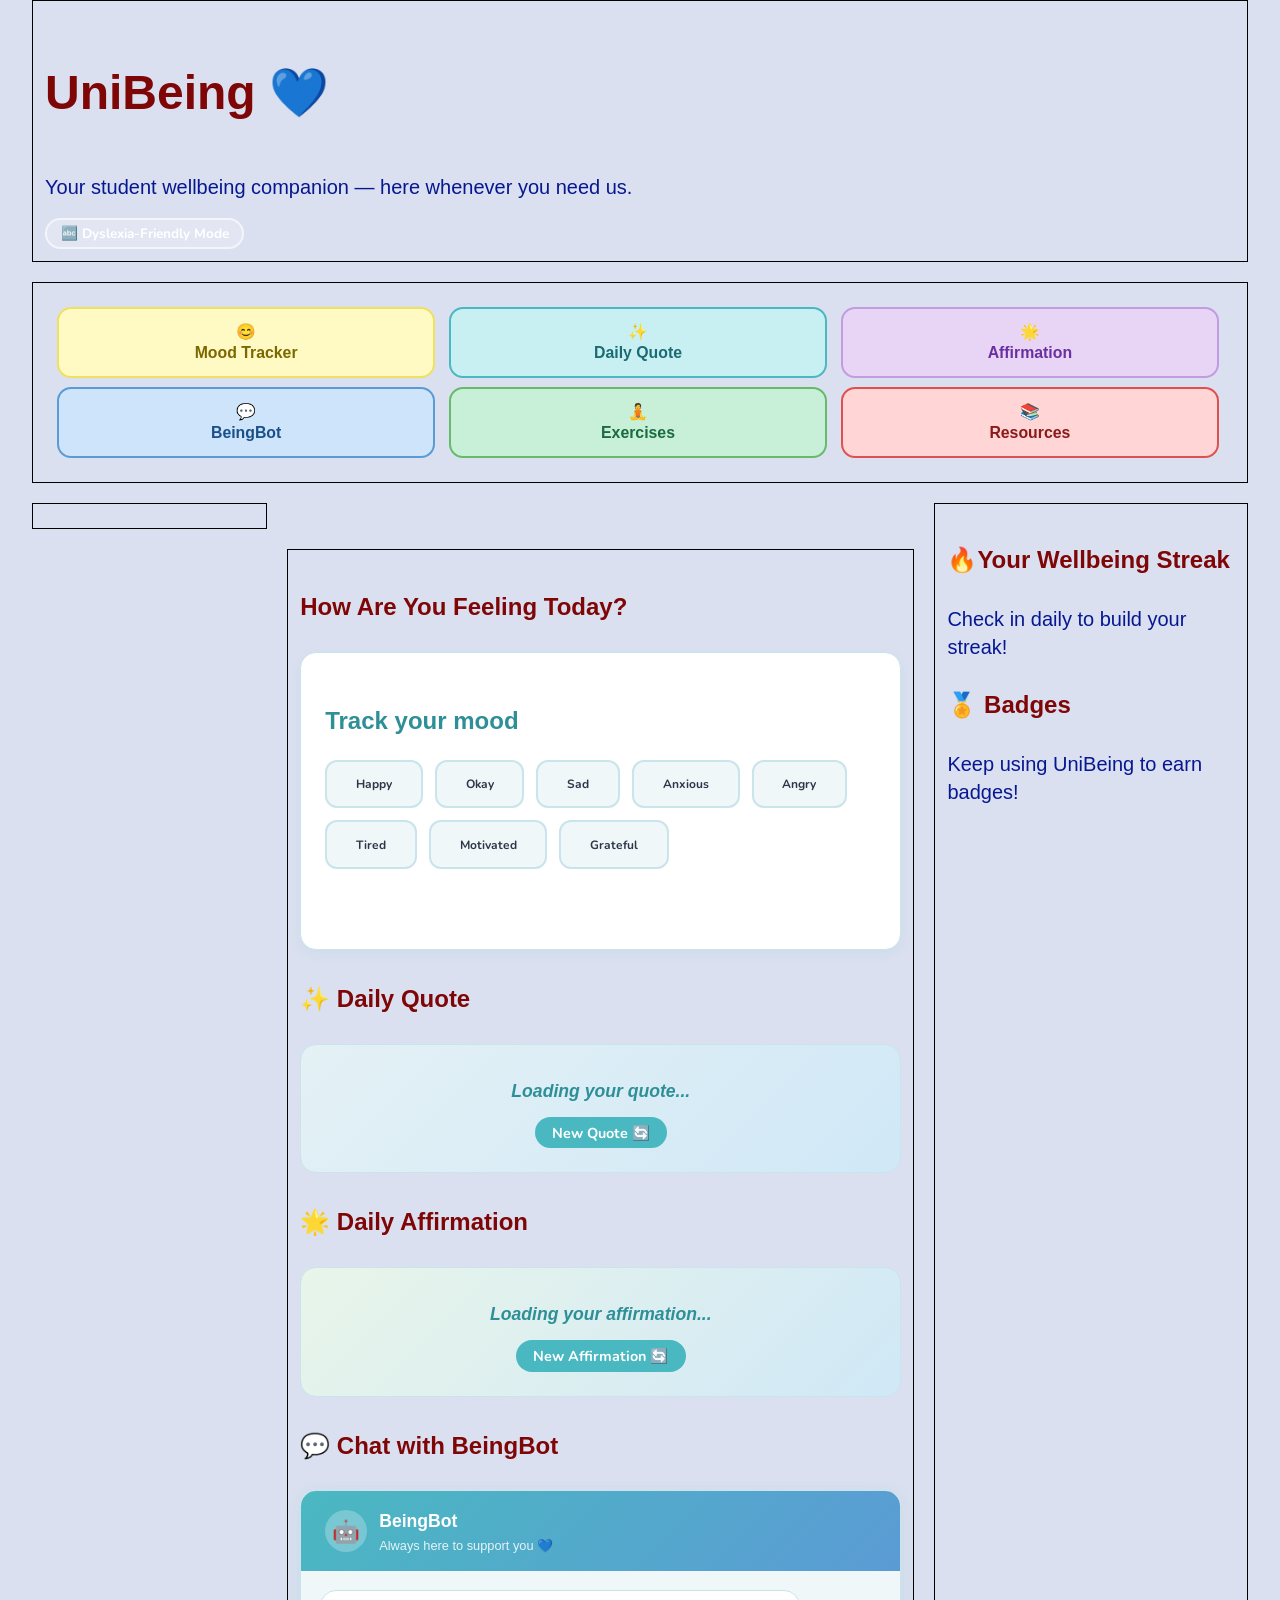
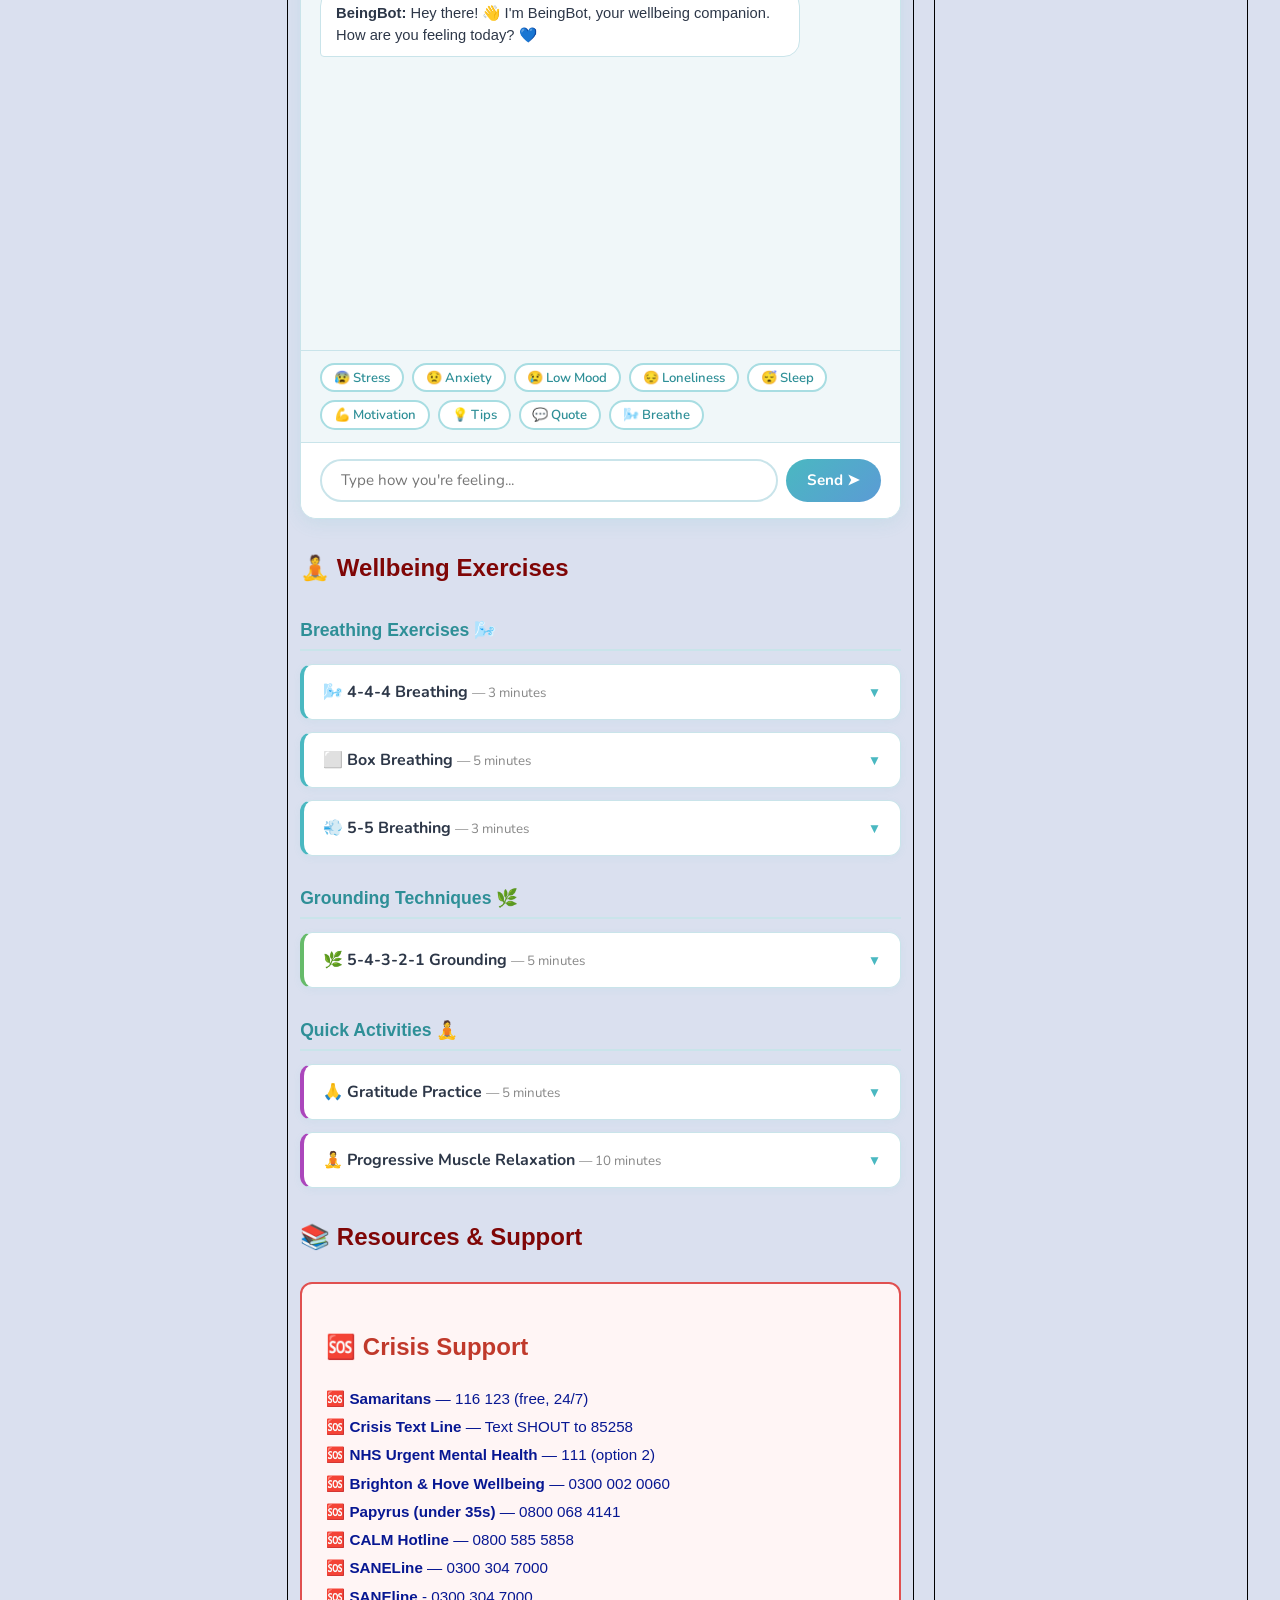
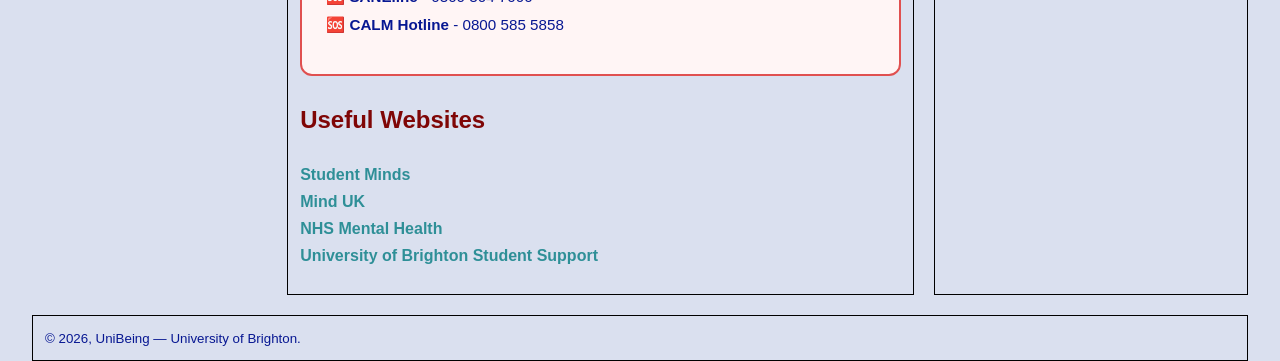
==== commit 8eb200ce: "Merge branch 'main' of https://github.com/James-M-Codes/UniBeing" ====
--- a/website_files/index.html
+++ b/website_files/index.html
@@ -591,6 +591,8 @@
           <li>🆘 <strong>NHS Urgent Mental Health</strong> — 111 (option 2)</li>
           <li>🆘 <strong>Brighton &amp; Hove Wellbeing</strong> — 0300 002 0060</li>
           <li>🆘 <strong>Papyrus (under 35s)</strong> — 0800 068 4141</li>
+		  <li>🆘 <strong>CALM Hotline</strong> — 0800 585 5858</li>
+		  <li>🆘 <strong>SANELine</strong> — 0300 304 7000 </li>
           <li>🆘 <strong>SANEline</strong> - 0300 304 7000</li>
           <li>🆘 <strong>CALM Hotline</strong> - 0800 585 5858</li>
         </ul>
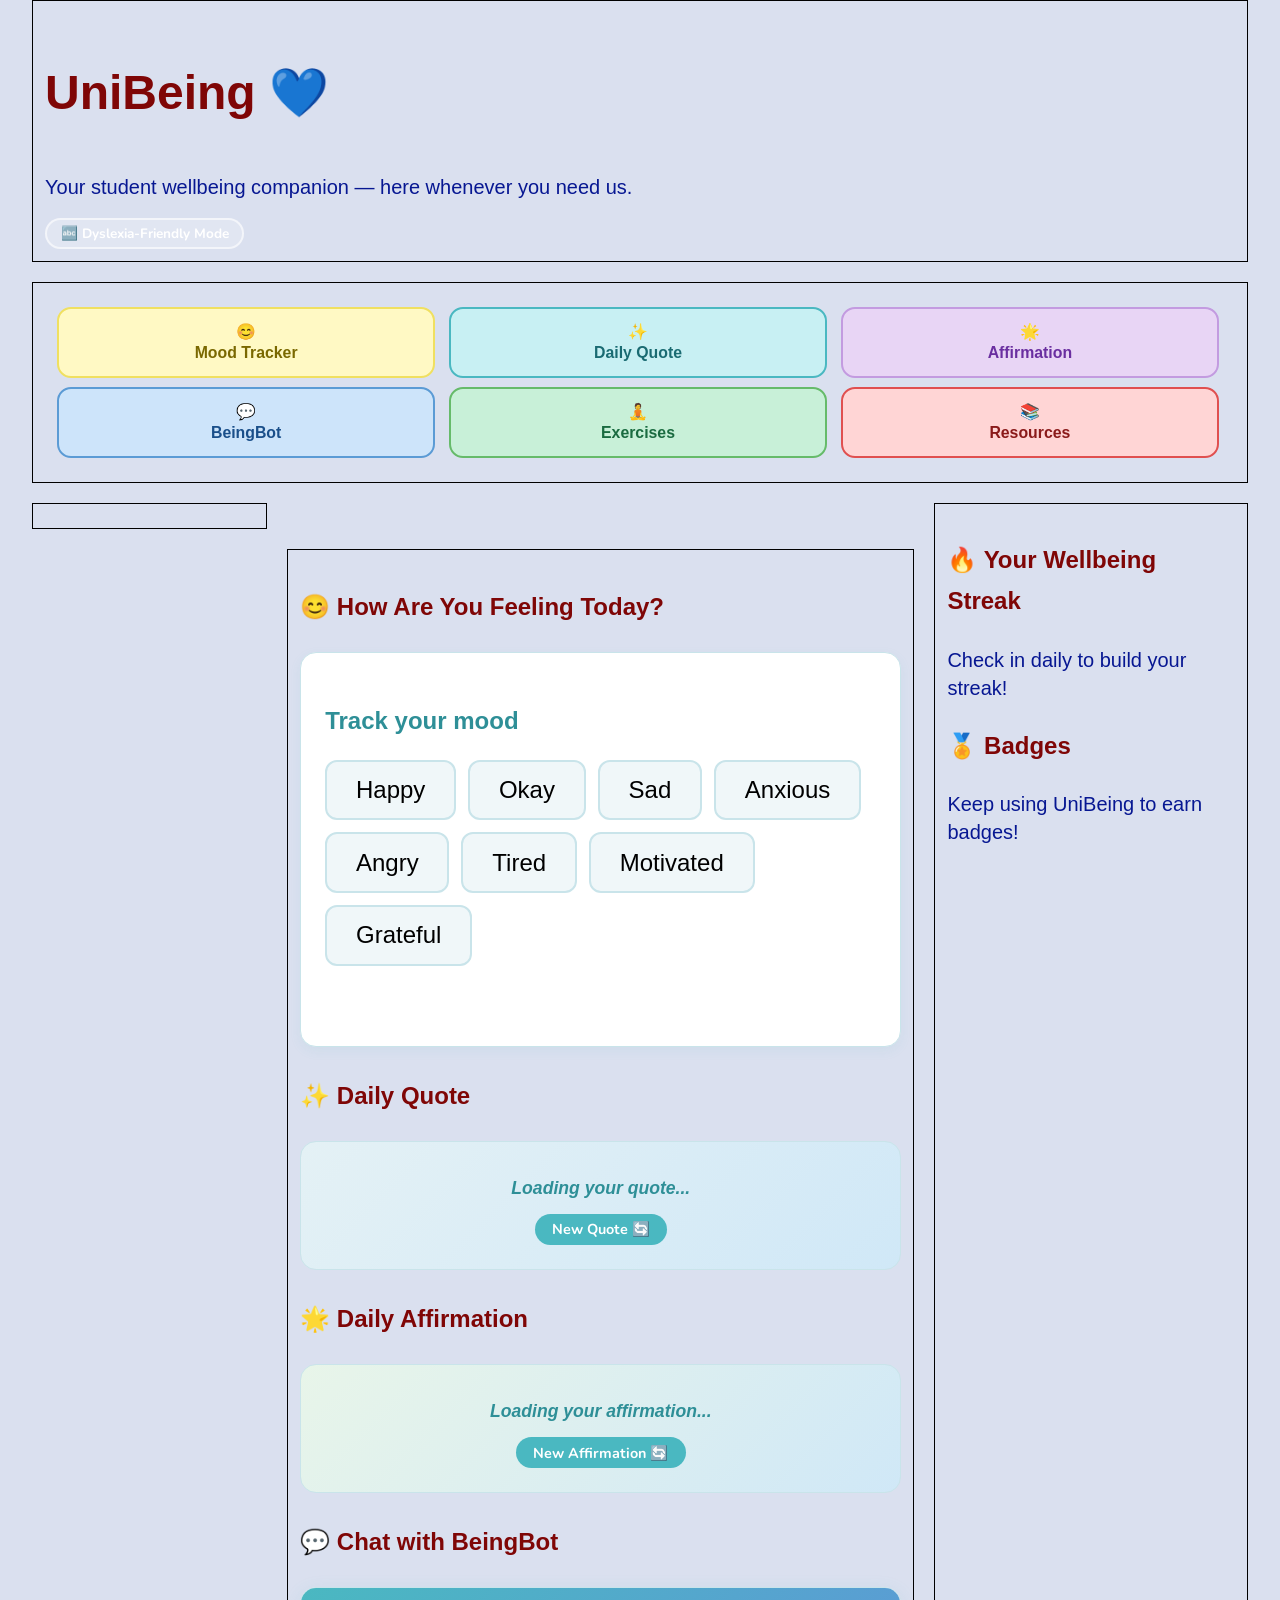
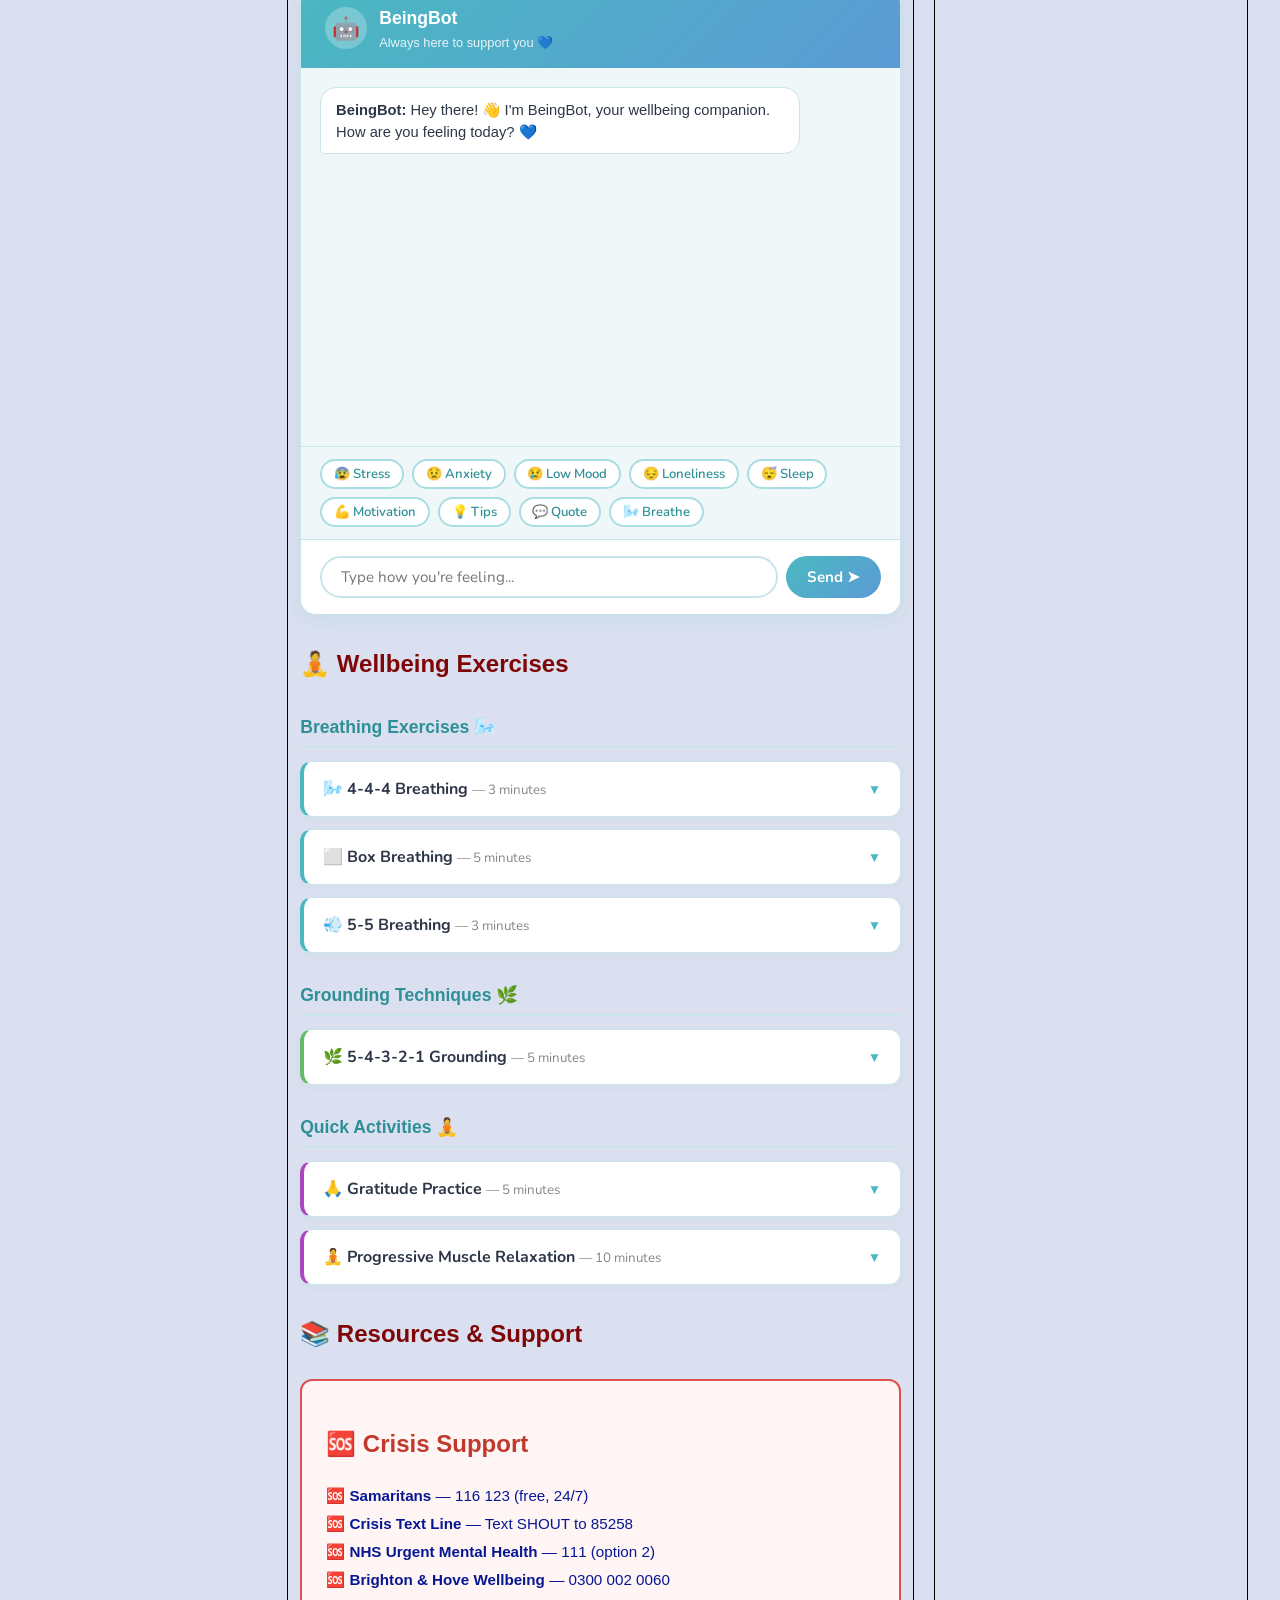
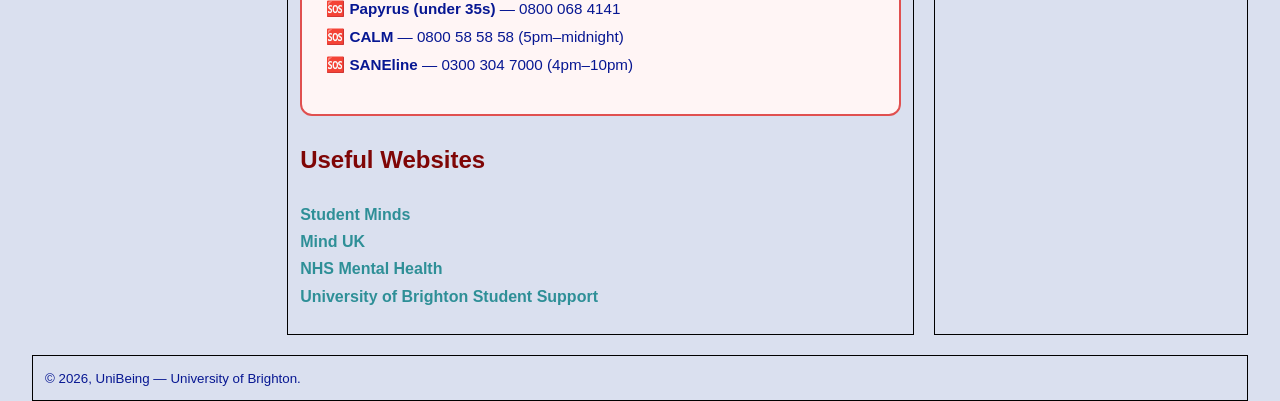
==== commit b0ebf4f6: "'Changes to index.html'" ====
--- a/website_files/index.html
+++ b/website_files/index.html
@@ -494,34 +494,18 @@
 
       <!-- MOOD TRACKER -->
       <a id="mood"></a>
-      <h2> How Are You Feeling Today?</h2>
+      <h2>😊 How Are You Feeling Today?</h2>
       <div class="mood-tracker" role="region" aria-label="Mood tracker">
         <h3>Track your mood</h3>
         <div class="mood-buttons" role="group" aria-label="Select your mood">
-          <button class="mood-btn" onclick="logMood('Happy', '😊', event)" aria-label="Happy">
-            <span class="mood-label">Happy</span>
-          </button>
-          <button class="mood-btn" onclick="logMood('Okay', '😐', event)" aria-label="Okay">
-            <span class="mood-label">Okay</span>
-          </button>
-          <button class="mood-btn" onclick="logMood('Sad', '😢' , event)" aria-label="Sad">
-            <span class="mood-label">Sad</span>
-          </button>
-          <button class="mood-btn" onclick="logMood('Anxious', '😰', event)" aria-label="Anxious">
-            <span class="mood-label">Anxious</span>
-          </button>
-          <button class="mood-btn" onclick="logMood('Angry', '😤', event)" aria-label="Angry">
-            <span class="mood-label">Angry</span>
-          </button>
-          <button class="mood-btn" onclick="logMood('Tired', '😴', event)" aria-label="Tired">
-            <span class="mood-label">Tired</span>
-          </button>
-          <button class="mood-btn" onclick="logMood('Motivated', '💪', event)" aria-label="Motivated">
-            <span class="mood-label">Motivated</span>
-          </button>
-          <button class="mood-btn" onclick="logMood('Grateful', '🙏', event)" aria-label="Grateful">
-            <span class="mood-label">Grateful</span>
-          </button>
+          <button class="mood-btn" onclick="logMood('Happy', '😊', event)" aria-label="Happy">Happy</button>
+          <button class="mood-btn" onclick="logMood('Okay', '😐', event)" aria-label="Okay">Okay</button>
+          <button class="mood-btn" onclick="logMood('Sad', '😢', event)" aria-label="Sad">Sad</button>
+          <button class="mood-btn" onclick="logMood('Anxious', '😰', event)" aria-label="Anxious">Anxious</button>
+          <button class="mood-btn" onclick="logMood('Angry', '😤', event)" aria-label="Angry">Angry</button>
+          <button class="mood-btn" onclick="logMood('Tired', '😴', event)" aria-label="Tired">Tired</button>
+          <button class="mood-btn" onclick="logMood('Motivated', '💪', event)" aria-label="Motivated">Motivated</button>
+          <button class="mood-btn" onclick="logMood('Grateful', '🙏', event)" aria-label="Grateful">Grateful</button>
         </div>
         <p id="mood-feedback" style="font-family:'Nunito',Arial,sans-serif;color:#2e8f97;font-weight:600;min-height:1.5em;"></p>
         <div class="mood-history" id="mood-history" aria-live="polite"></div>
@@ -591,10 +575,8 @@
           <li>🆘 <strong>NHS Urgent Mental Health</strong> — 111 (option 2)</li>
           <li>🆘 <strong>Brighton &amp; Hove Wellbeing</strong> — 0300 002 0060</li>
           <li>🆘 <strong>Papyrus (under 35s)</strong> — 0800 068 4141</li>
-		  <li>🆘 <strong>CALM Hotline</strong> — 0800 585 5858</li>
-		  <li>🆘 <strong>SANELine</strong> — 0300 304 7000 </li>
-          <li>🆘 <strong>SANEline</strong> - 0300 304 7000</li>
-          <li>🆘 <strong>CALM Hotline</strong> - 0800 585 5858</li>
+		  <li>🆘 <strong>CALM</strong> — 0800 58 58 58 (5pm–midnight)
+          <li>🆘 <strong>SANEline</strong> — 0300 304 7000 (4pm–10pm)</li>
         </ul>
       </div>
       <div class="resources-links">
@@ -611,7 +593,7 @@
 
     <!-- ASIDE -->
     <aside role="complementary" aria-label="Your progress">
-      <h3> 🔥Your Wellbeing Streak</h3>
+      <h3>🔥 Your Wellbeing Streak</h3>
       <p id="streak-display">Check in daily to build your streak!</p>
       <h3 style="margin-top:1em;">🏅 Badges</h3>
       <p id="badge-display">Keep using UniBeing to earn badges!</p>
@@ -809,5 +791,4 @@
   </script>
 
 </body>
-
-</html>
+</html>
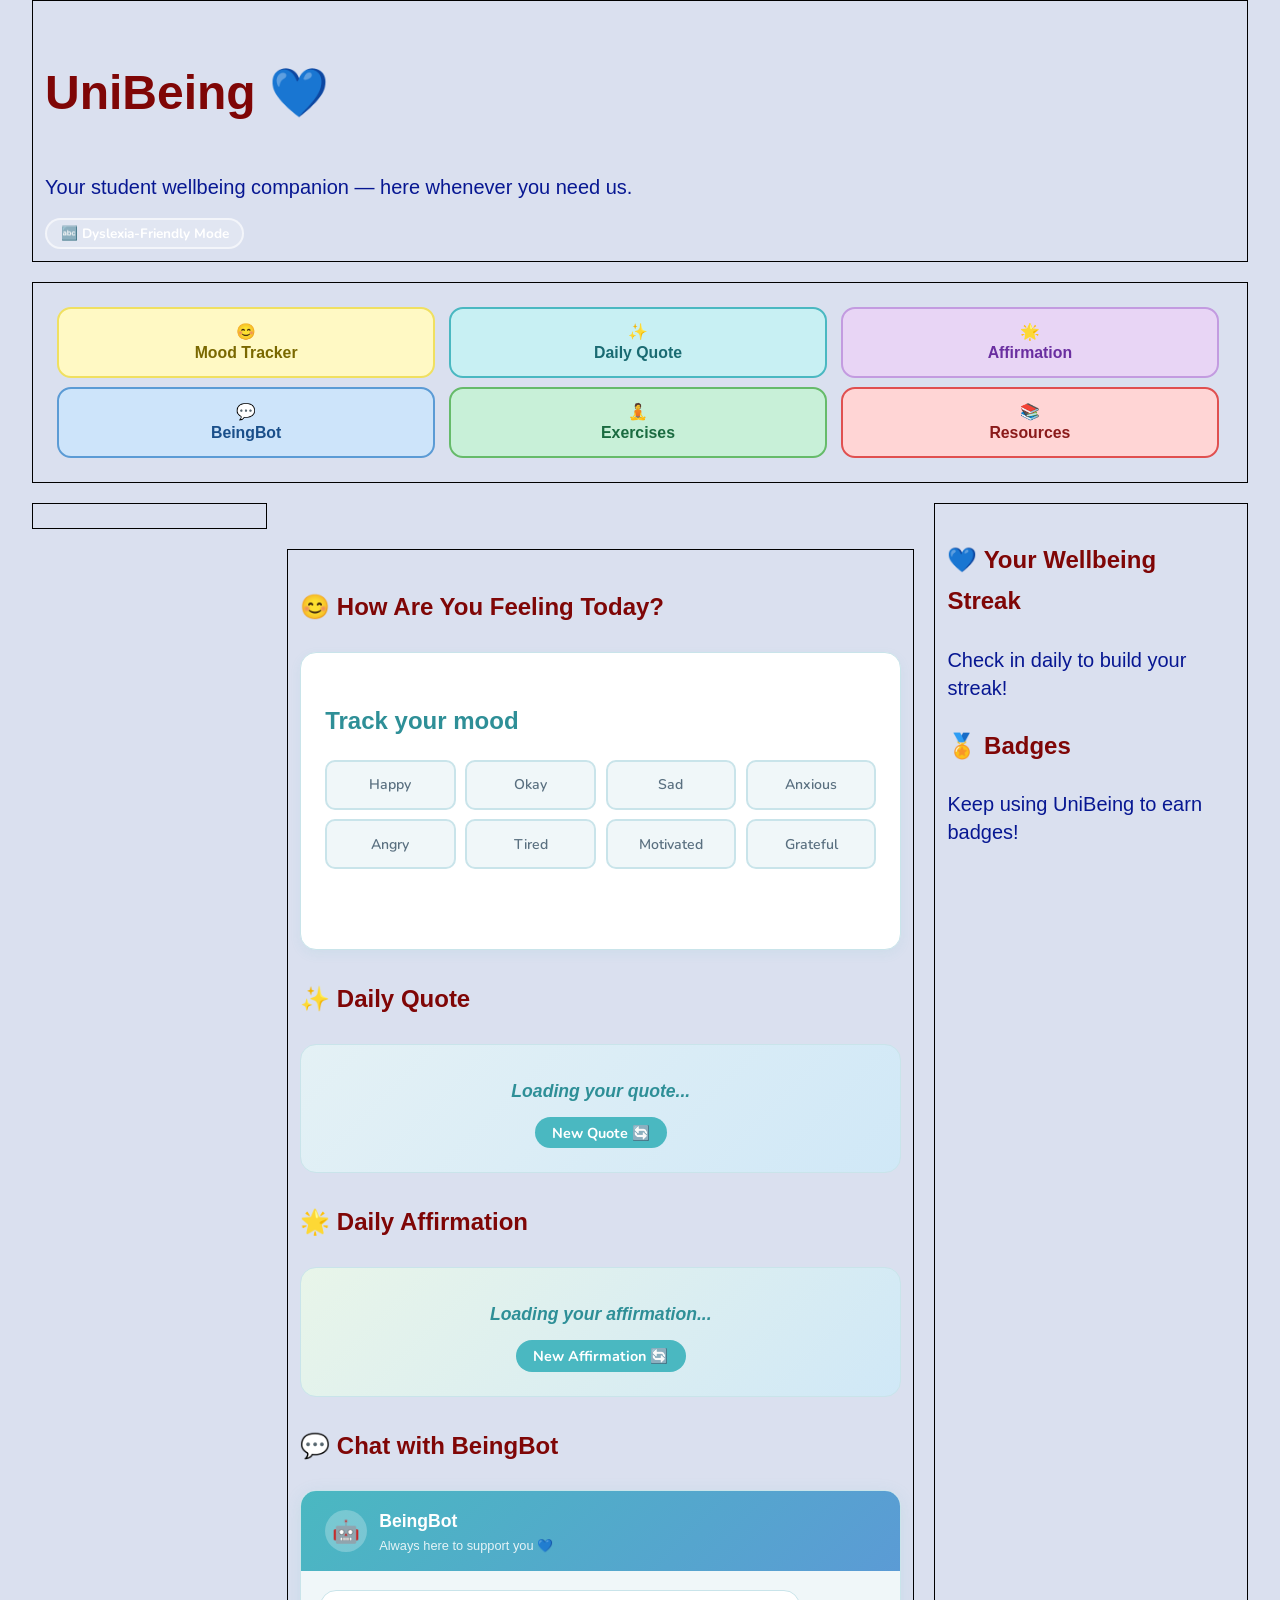
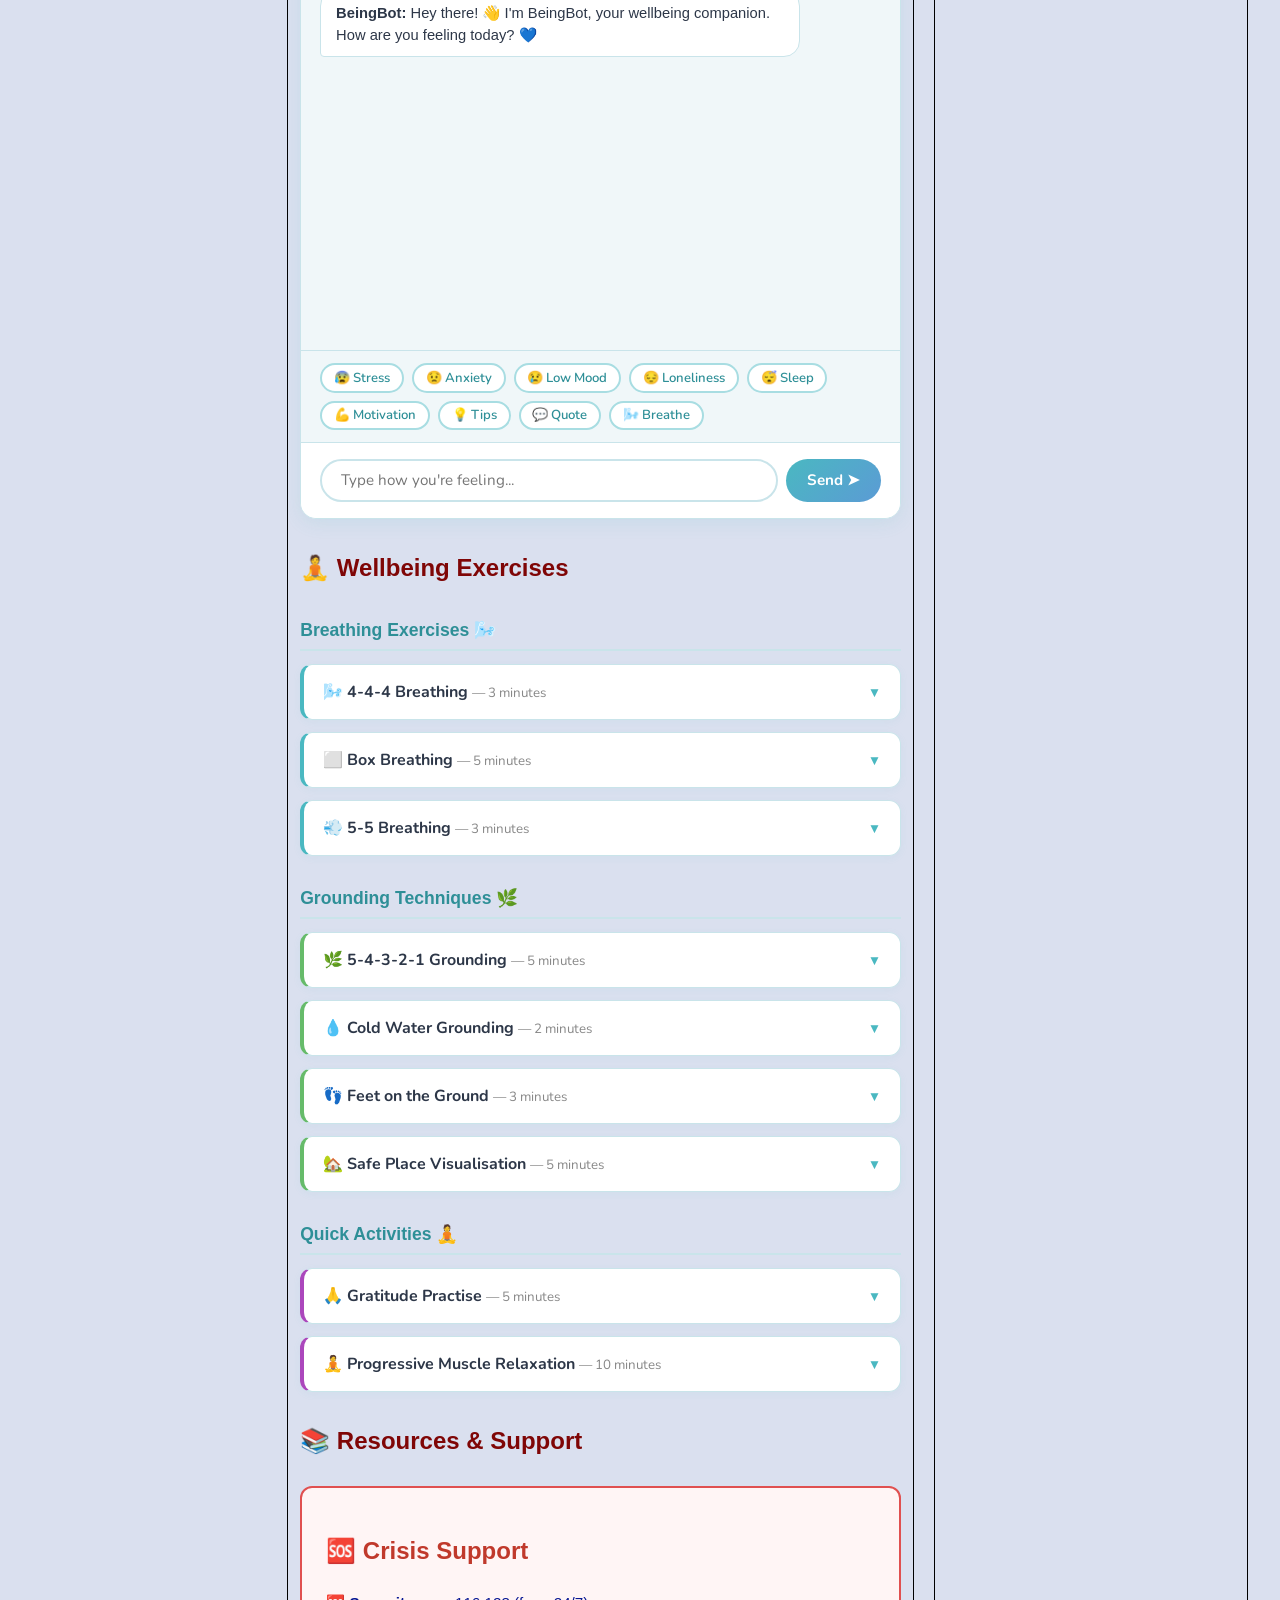
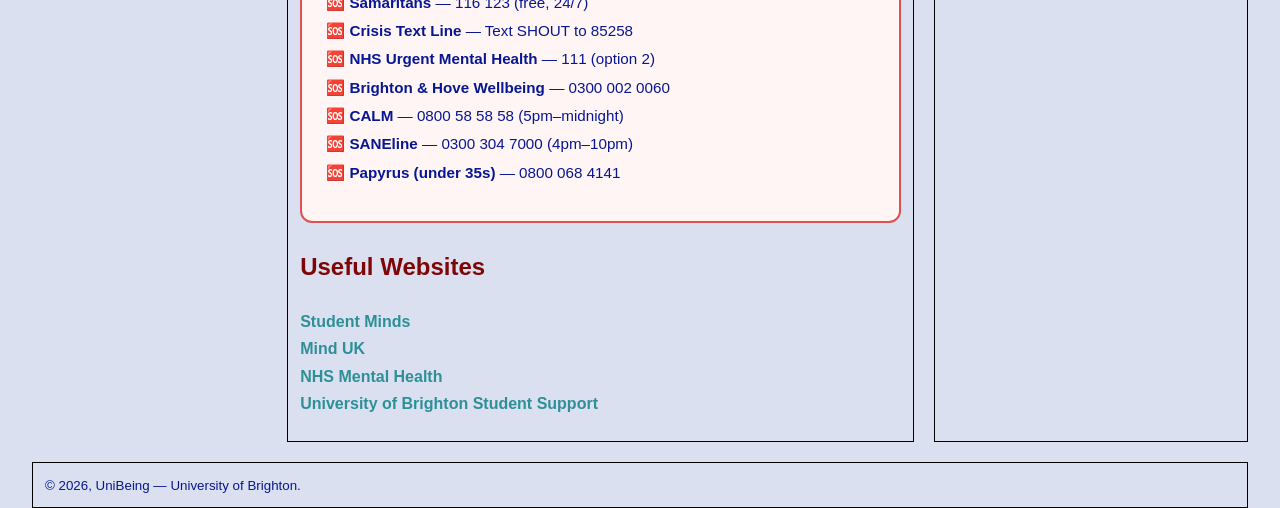
==== commit f50637d9: "' Changes to index.html'" ====
--- a/website_files/index.html
+++ b/website_files/index.html
@@ -217,23 +217,24 @@
     }
     .mood-tracker h3 { margin-bottom: 0.75em; color: #2e8f97; }
     .mood-buttons {
-      display: flex;
-      gap: 0.75em;
-      flex-wrap: wrap;
+      display: grid;
+      grid-template-columns: repeat(4, 1fr);
+      gap: 0.6em;
       margin-bottom: 1em;
     }
     .mood-btn {
       background: #f0f7f9;
       border: 2px solid #c9e4ea;
-      border-radius: 12px;
-      padding: 0.6em 1.2em;
-      font-size: 1.5em;
+      border-radius: 10px;
+      padding: 0.8em 0.5em;
+      font-size: 0.88em;
+      font-family: 'Nunito', Arial, sans-serif;
+      font-weight: 600;
+      color: #5a7080;
       cursor: pointer;
       transition: all 0.2s;
-      display: flex;
-      flex-direction: column;
-      align-items: center;
-      gap: 0.2em;
+      text-align: center;
+      min-height: 50px;
     }
     .mood-btn span.mood-label {
       font-size: 0.5em;
@@ -574,9 +575,9 @@
           <li>🆘 <strong>Crisis Text Line</strong> — Text SHOUT to 85258</li>
           <li>🆘 <strong>NHS Urgent Mental Health</strong> — 111 (option 2)</li>
           <li>🆘 <strong>Brighton &amp; Hove Wellbeing</strong> — 0300 002 0060</li>
+          <li>🆘 <strong>CALM</strong> — 0800 58 58 58 (5pm–midnight)
+          <li>🆘 <strong>SANEline</strong> — 0300 304 7000 (4pm–10pm)</li>
           <li>🆘 <strong>Papyrus (under 35s)</strong> — 0800 068 4141</li>
-		  <li>🆘 <strong>CALM</strong> — 0800 58 58 58 (5pm–midnight)
-          <li>🆘 <strong>SANEline</strong> — 0300 304 7000 (4pm–10pm)</li>
         </ul>
       </div>
       <div class="resources-links">
@@ -593,7 +594,7 @@
 
     <!-- ASIDE -->
     <aside role="complementary" aria-label="Your progress">
-      <h3>🔥 Your Wellbeing Streak</h3>
+      <h3>💙 Your Wellbeing Streak</h3>
       <p id="streak-display">Check in daily to build your streak!</p>
       <h3 style="margin-top:1em;">🏅 Badges</h3>
       <p id="badge-display">Keep using UniBeing to earn badges!</p>
@@ -667,11 +668,12 @@
     }
 
     function renderMoodHistory() {
-      const history = JSON.parse(localStorage.getItem('moodHistory') || '[]');
+      const raw = JSON.parse(localStorage.getItem('moodHistory') || '[]');
       const container = document.getElementById('mood-history');
-      if (history.length === 0) { container.innerHTML = ''; return; }
+      if (raw.length === 0) { container.innerHTML = ''; return; }
+      const valid = raw.filter(entry => typeof entry === 'object' && entry.mood);
       container.innerHTML = '<strong>Recent moods:</strong> ' +
-        history.map(e => `<span title="${e.date} ${e.time}">${e.emoji} ${e.mood}</span>`).join('');
+        valid.map(entry => `<span title="${entry.date} ${entry.time}">${entry.emoji} ${entry.mood}</span>`).join('');
     }
     renderMoodHistory();
 
@@ -720,6 +722,8 @@
       // =====================================================
       // 🔊 TEXT-TO-SPEECH — LUKE TO IMPLEMENT HERE (Week 4)
       // Add a speaker button to botDiv that calls speakText()
+      // speakText() should use the SpeechSynthesis API
+      // Example: botDiv.innerHTML += '<button onclick="speakText(...)">🔊</button>'
       // =====================================================
       chatBox.appendChild(botDiv);
       chatBox.scrollTop = chatBox.scrollHeight;
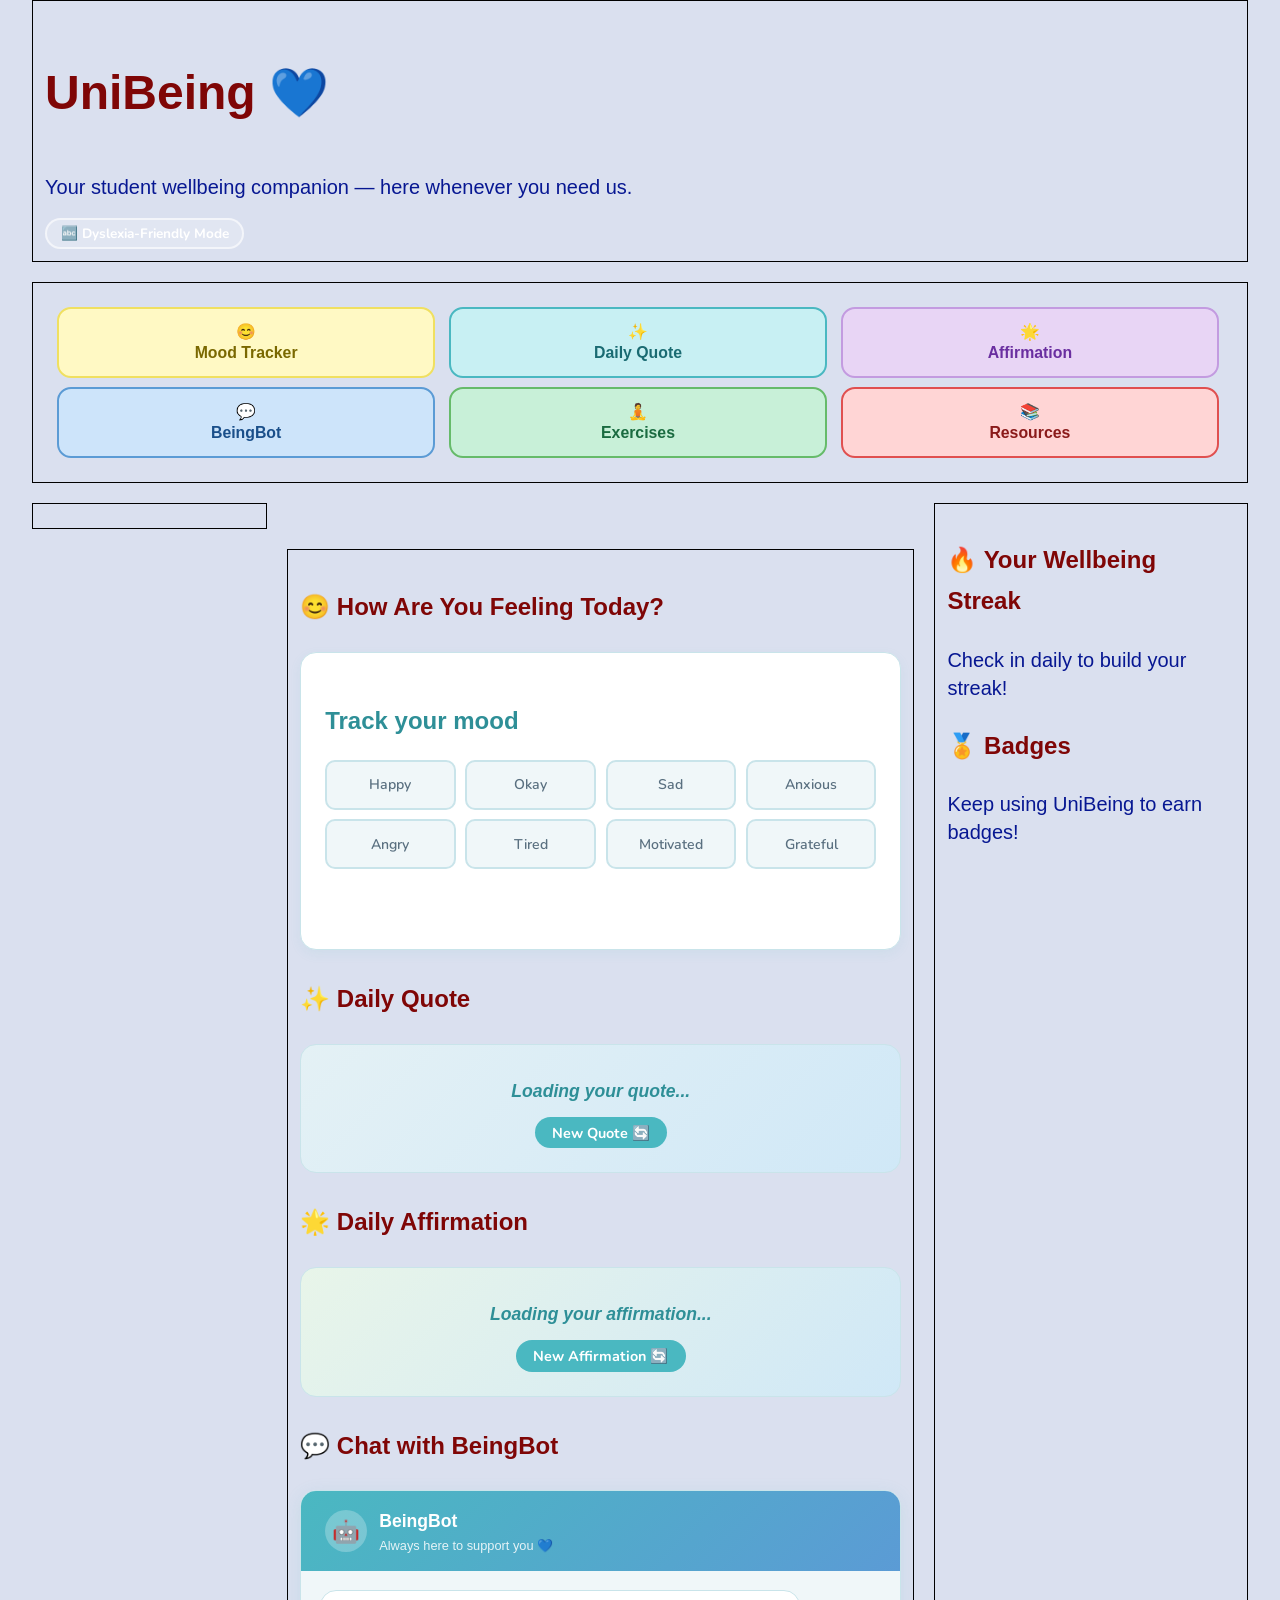
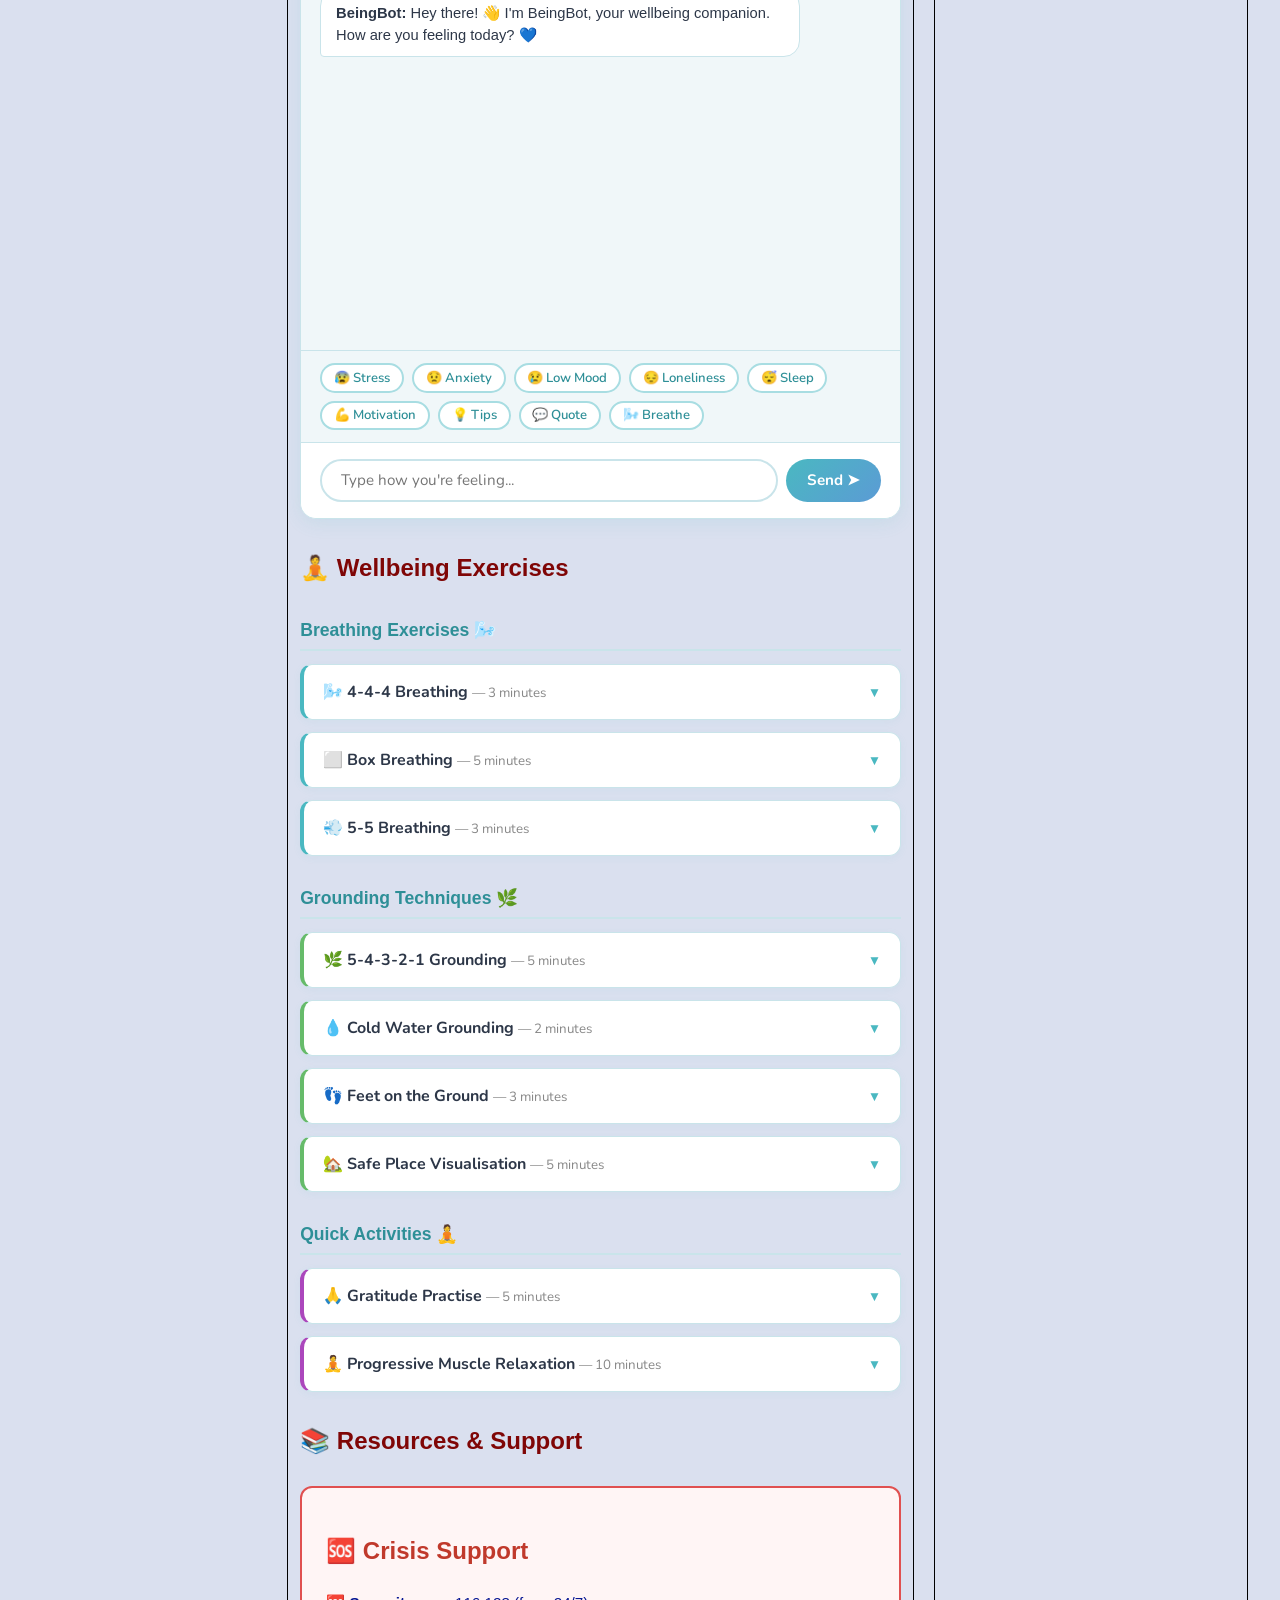
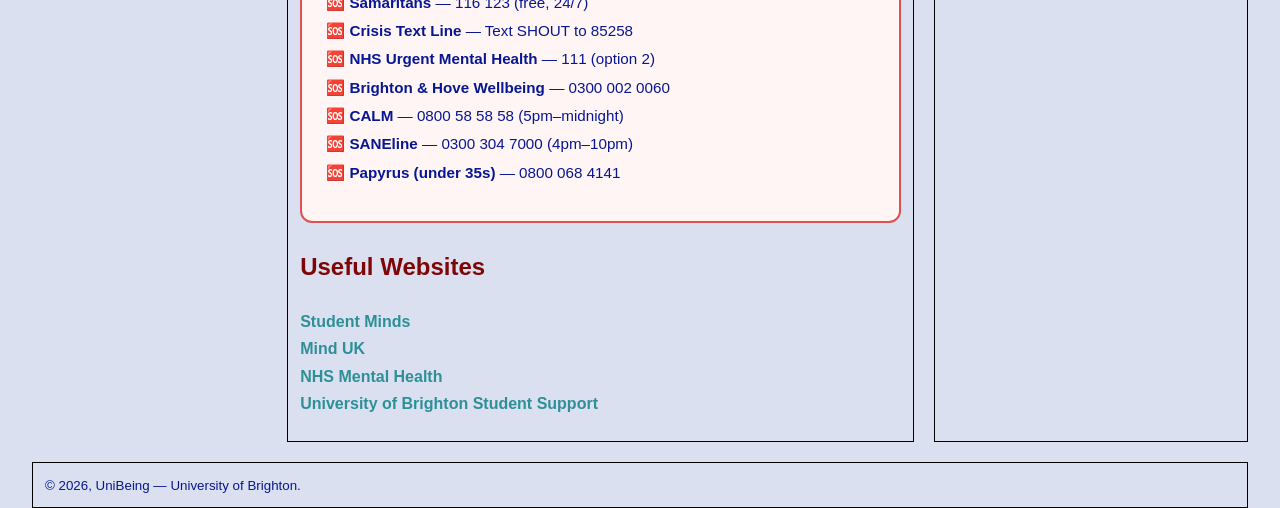
==== commit 57f7ab90: "'Changes in index.html'" ====
--- a/website_files/index.html
+++ b/website_files/index.html
@@ -594,7 +594,7 @@
 
     <!-- ASIDE -->
     <aside role="complementary" aria-label="Your progress">
-      <h3>💙 Your Wellbeing Streak</h3>
+      <h3>🔥 Your Wellbeing Streak</h3>
       <p id="streak-display">Check in daily to build your streak!</p>
       <h3 style="margin-top:1em;">🏅 Badges</h3>
       <p id="badge-display">Keep using UniBeing to earn badges!</p>
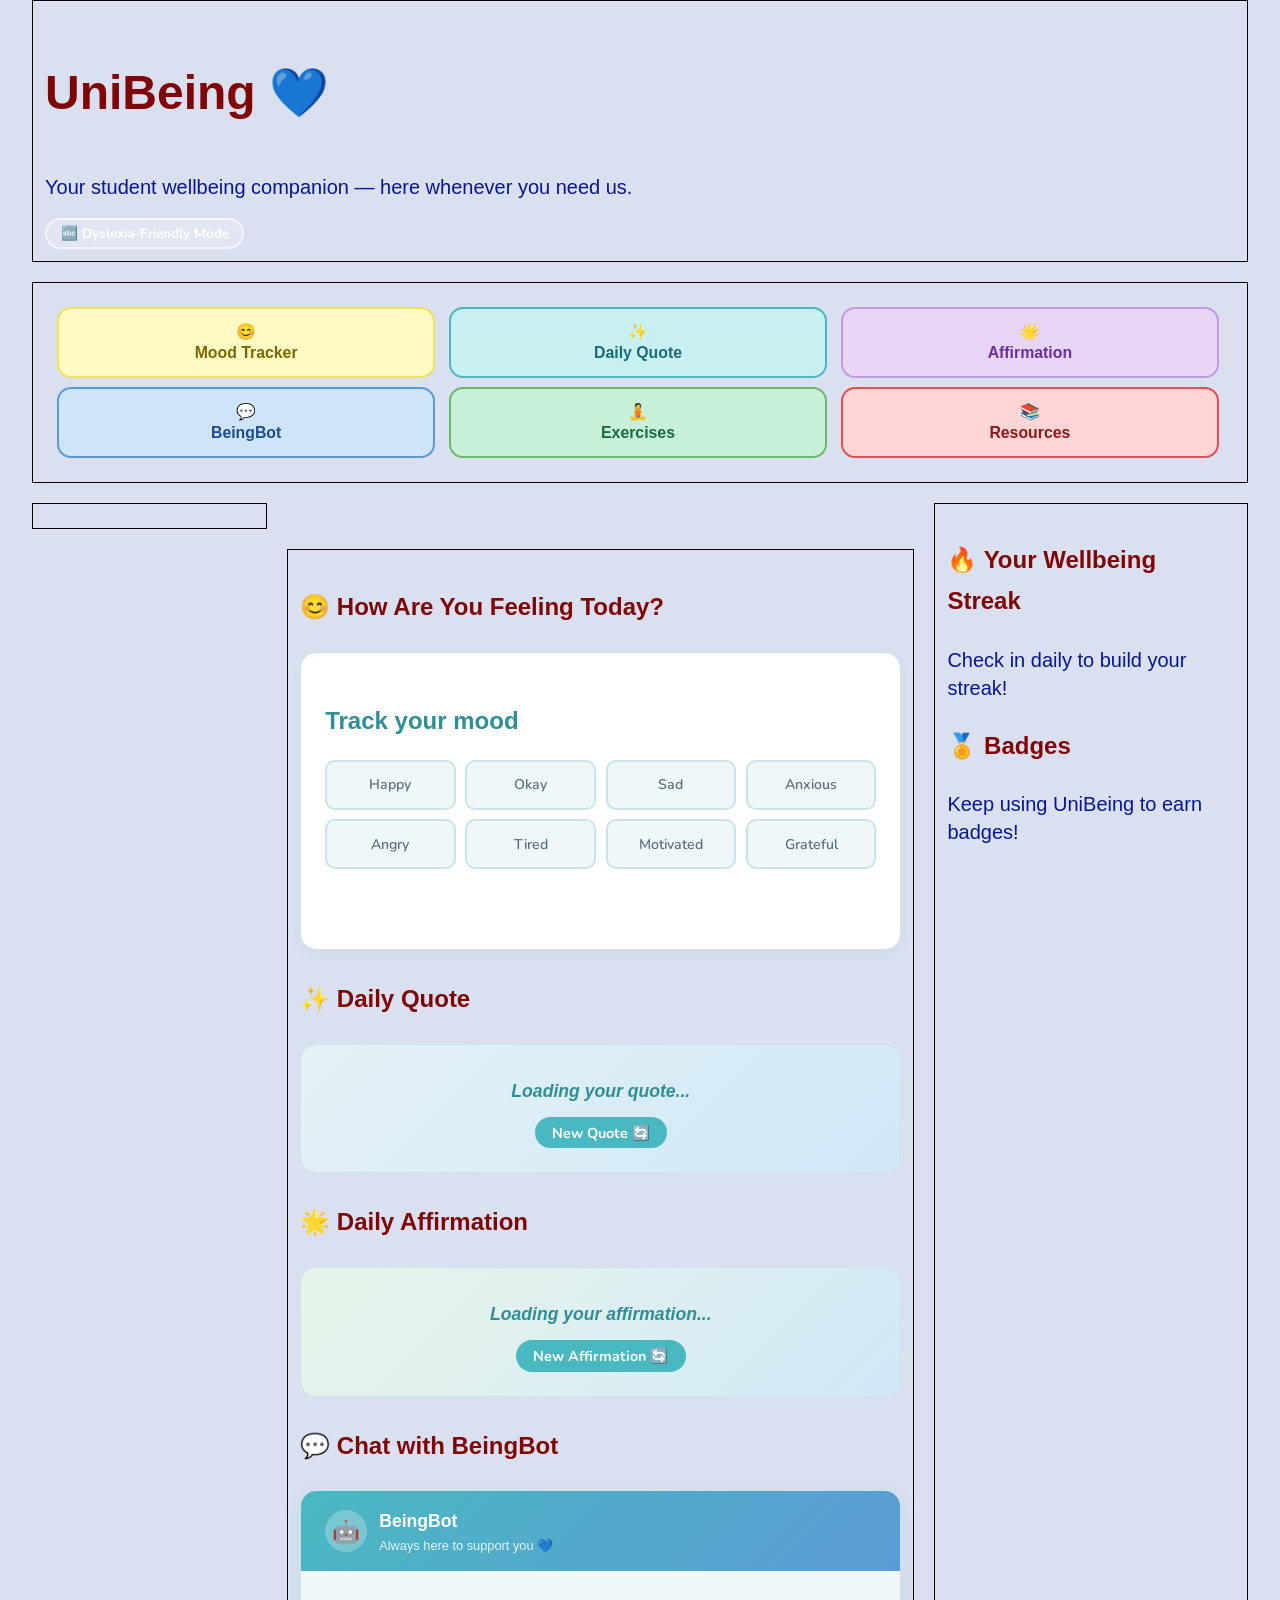
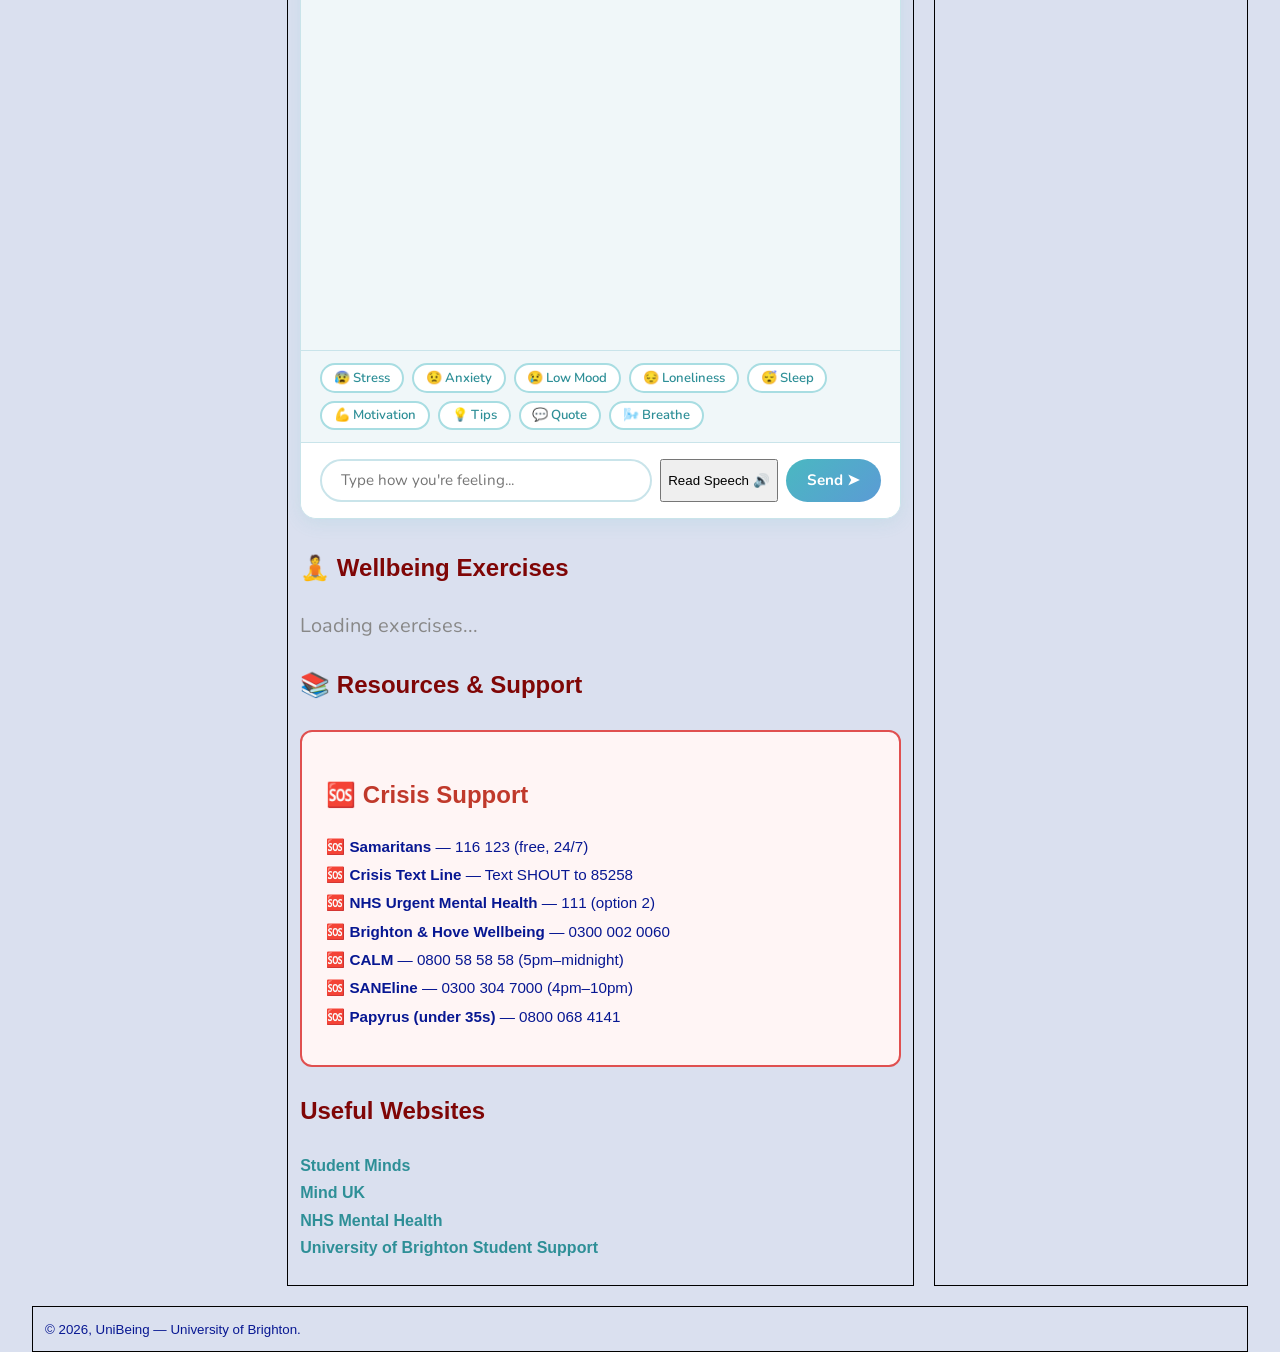
==== commit 4161bdf8: "Pushing manually Pushing manually. as it is not working properly" ====
--- a/website_files/index.html
+++ b/website_files/index.html
@@ -554,6 +554,7 @@
         <div class="chat-input-area">
           <label for="user-input" class="sr-only">Type your message</label>
           <input type="text" id="user-input" placeholder="Type how you're feeling..." aria-label="Type your message">
+          <button id='speech-btn' onclick="speakText()" aria-label="Read speech aloud">Read Speech 🔊</button>
           <button id="send-btn" onclick="sendMessage()" aria-label="Send message">Send ➤</button>
         </div>
       </div>
@@ -612,6 +613,8 @@
   <script src="affirmations.js"></script>
   <script src="WellbeingExercises.js"></script>
   <script src="centralHub.js"></script>
+  <script src="badgeSystem.js"></script>
+  <script src="TextToSpeech.js"></script>
 
   <script>
     // ---- DYSLEXIA TOGGLE --------------------------------
@@ -722,8 +725,13 @@
       // =====================================================
       // 🔊 TEXT-TO-SPEECH — LUKE TO IMPLEMENT HERE (Week 4)
       // Add a speaker button to botDiv that calls speakText()
+<<<<<<< HEAD
+
+      // I've made a new file called TextToSpeech.js, and I have made a new button, now, the only problem is that it does not play the text, so I need to work out where it comes from.
+=======
       // speakText() should use the SpeechSynthesis API
       // Example: botDiv.innerHTML += '<button onclick="speakText(...)">🔊</button>'
+>>>>>>> 57f7ab90c13ed49ee6515d11924b14d6e6363f27
       // =====================================================
       chatBox.appendChild(botDiv);
       chatBox.scrollTop = chatBox.scrollHeight;
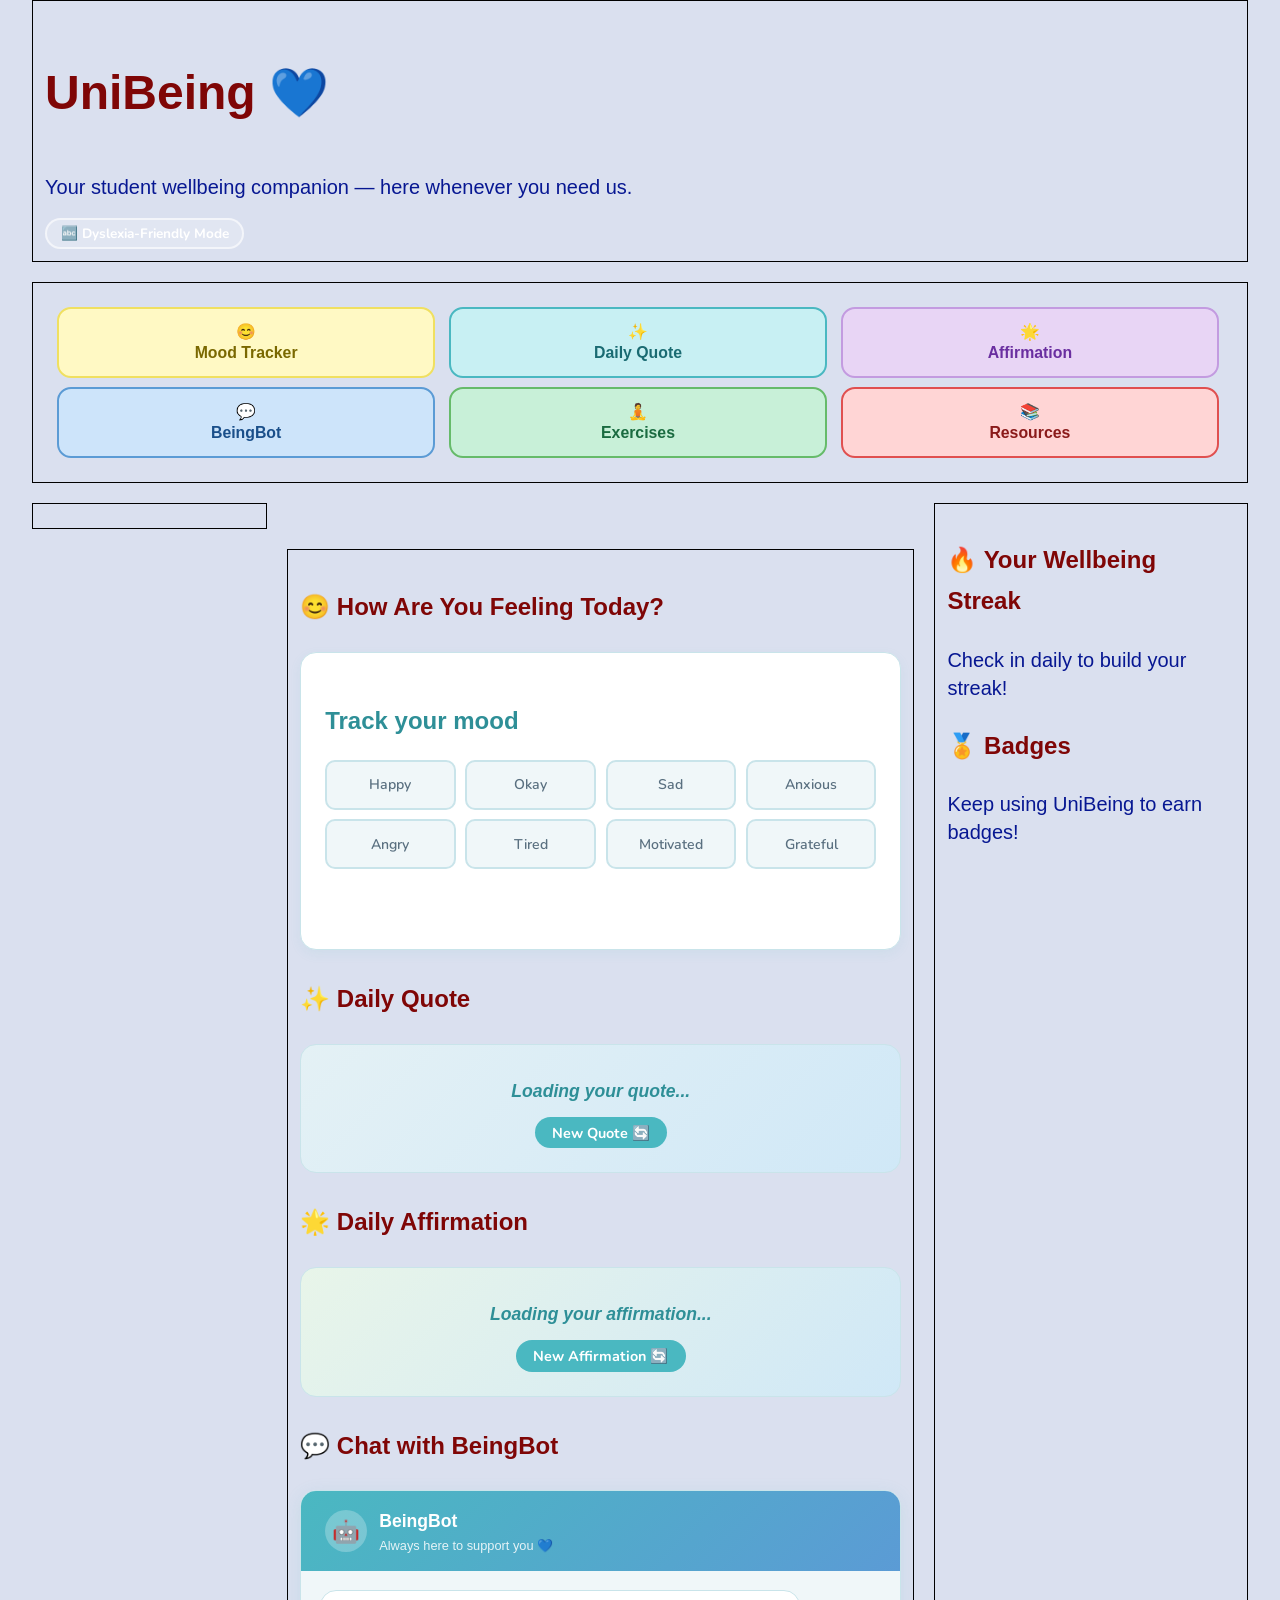
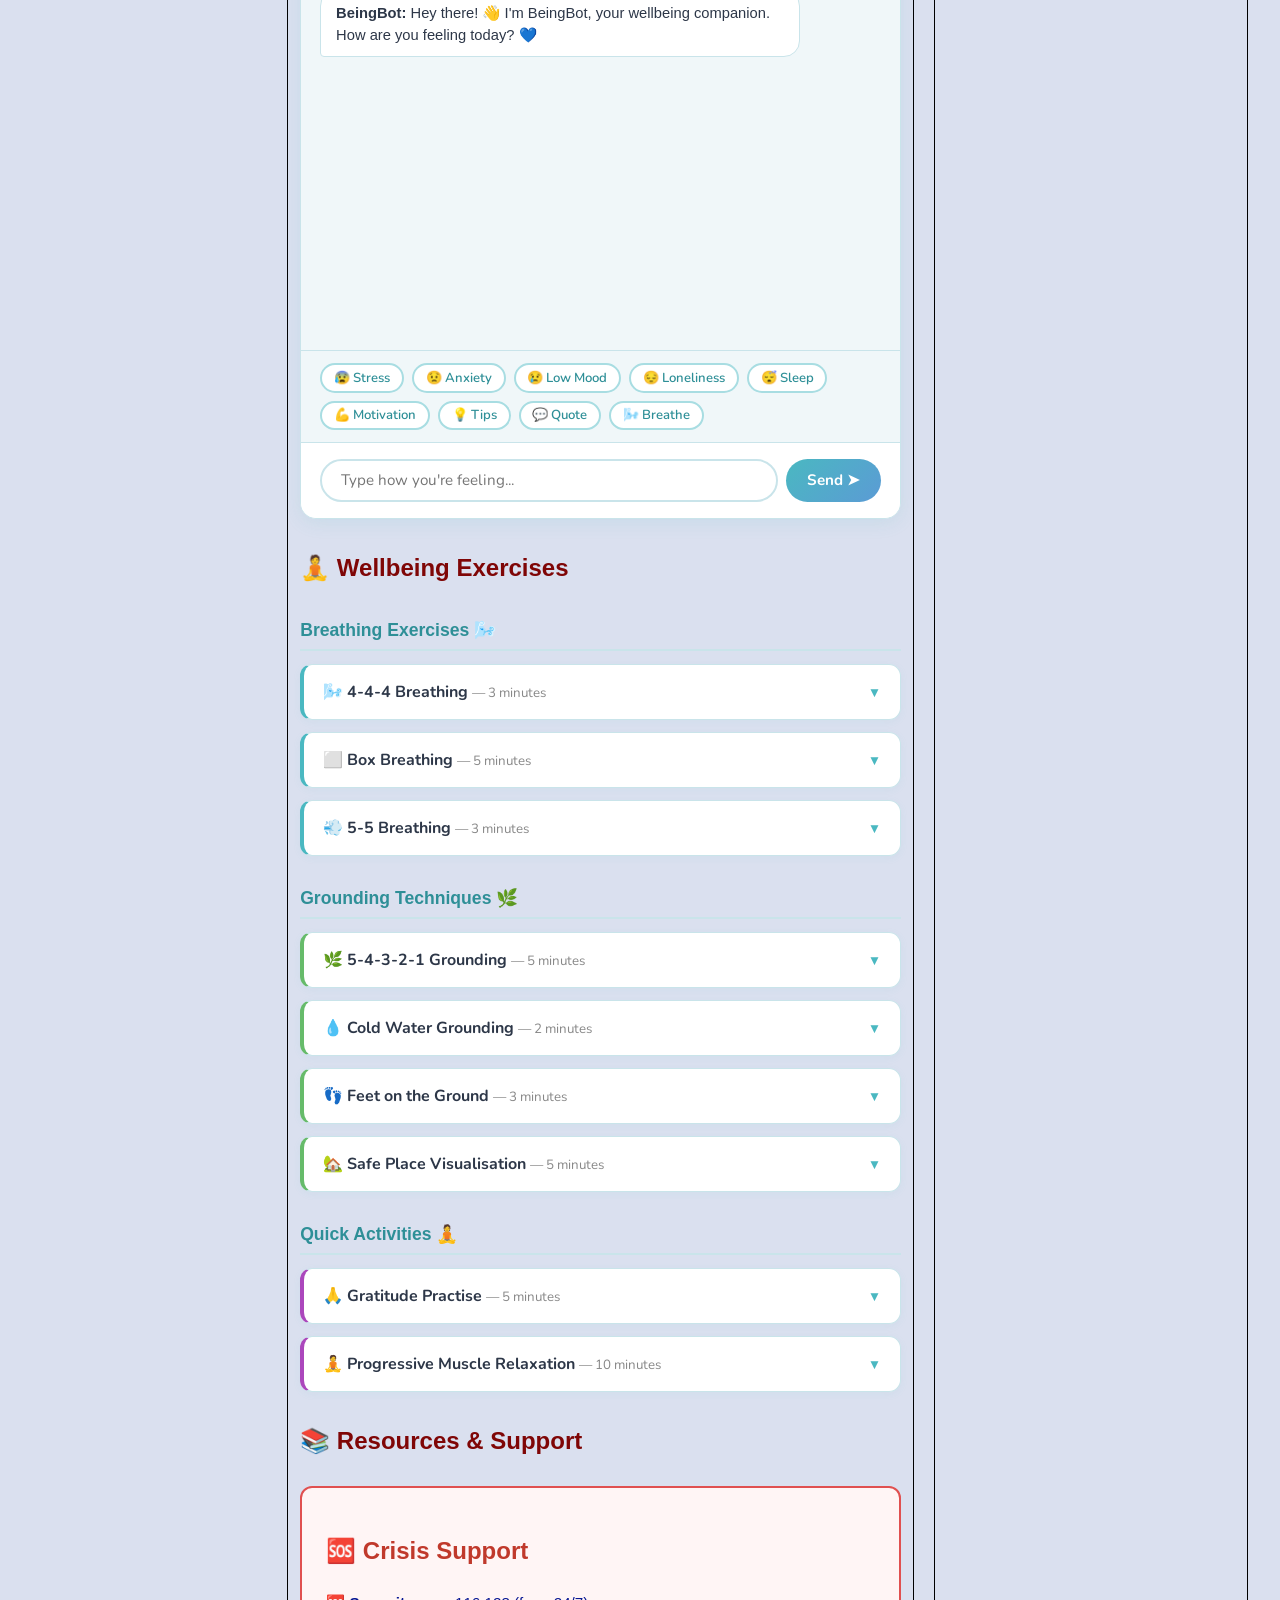
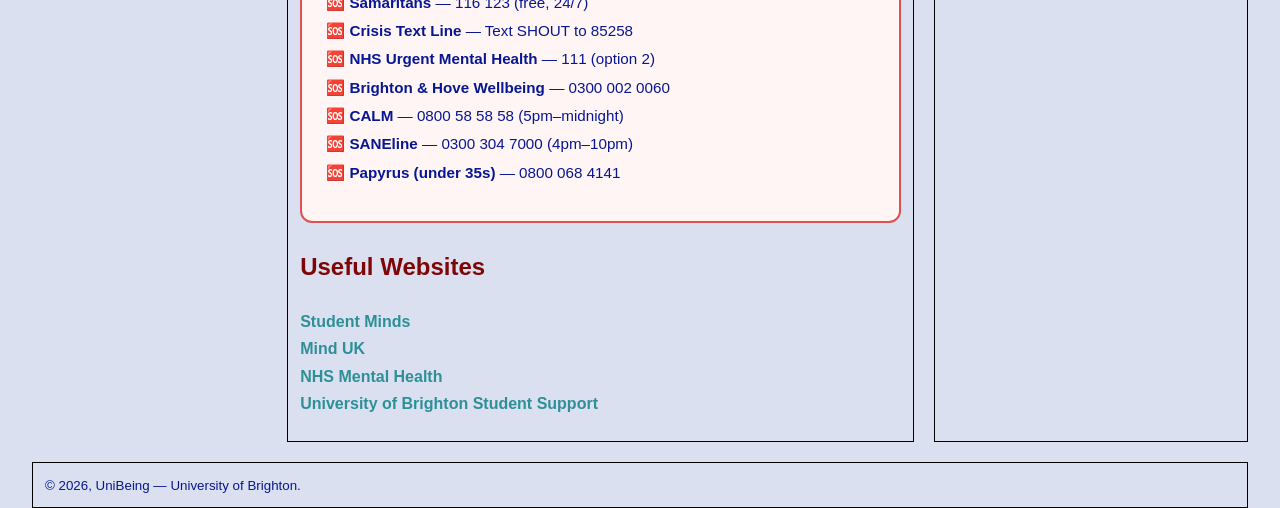
==== commit e08a070f: "Button added Added the button, so getting a little closer" ====
--- a/website_files/index.html
+++ b/website_files/index.html
@@ -554,7 +554,6 @@
         <div class="chat-input-area">
           <label for="user-input" class="sr-only">Type your message</label>
           <input type="text" id="user-input" placeholder="Type how you're feeling..." aria-label="Type your message">
-          <button id='speech-btn' onclick="speakText()" aria-label="Read speech aloud">Read Speech 🔊</button>
           <button id="send-btn" onclick="sendMessage()" aria-label="Send message">Send ➤</button>
         </div>
       </div>
@@ -725,13 +724,11 @@
       // =====================================================
       // 🔊 TEXT-TO-SPEECH — LUKE TO IMPLEMENT HERE (Week 4)
       // Add a speaker button to botDiv that calls speakText()
-<<<<<<< HEAD
-
       // I've made a new file called TextToSpeech.js, and I have made a new button, now, the only problem is that it does not play the text, so I need to work out where it comes from.
-=======
       // speakText() should use the SpeechSynthesis API
       // Example: botDiv.innerHTML += '<button onclick="speakText(...)">🔊</button>'
->>>>>>> 57f7ab90c13ed49ee6515d11924b14d6e6363f27
+
+      botDiv.innerHTML += '<button onclick="speakText(...)">🔊</button>'
       // =====================================================
       chatBox.appendChild(botDiv);
       chatBox.scrollTop = chatBox.scrollHeight;
